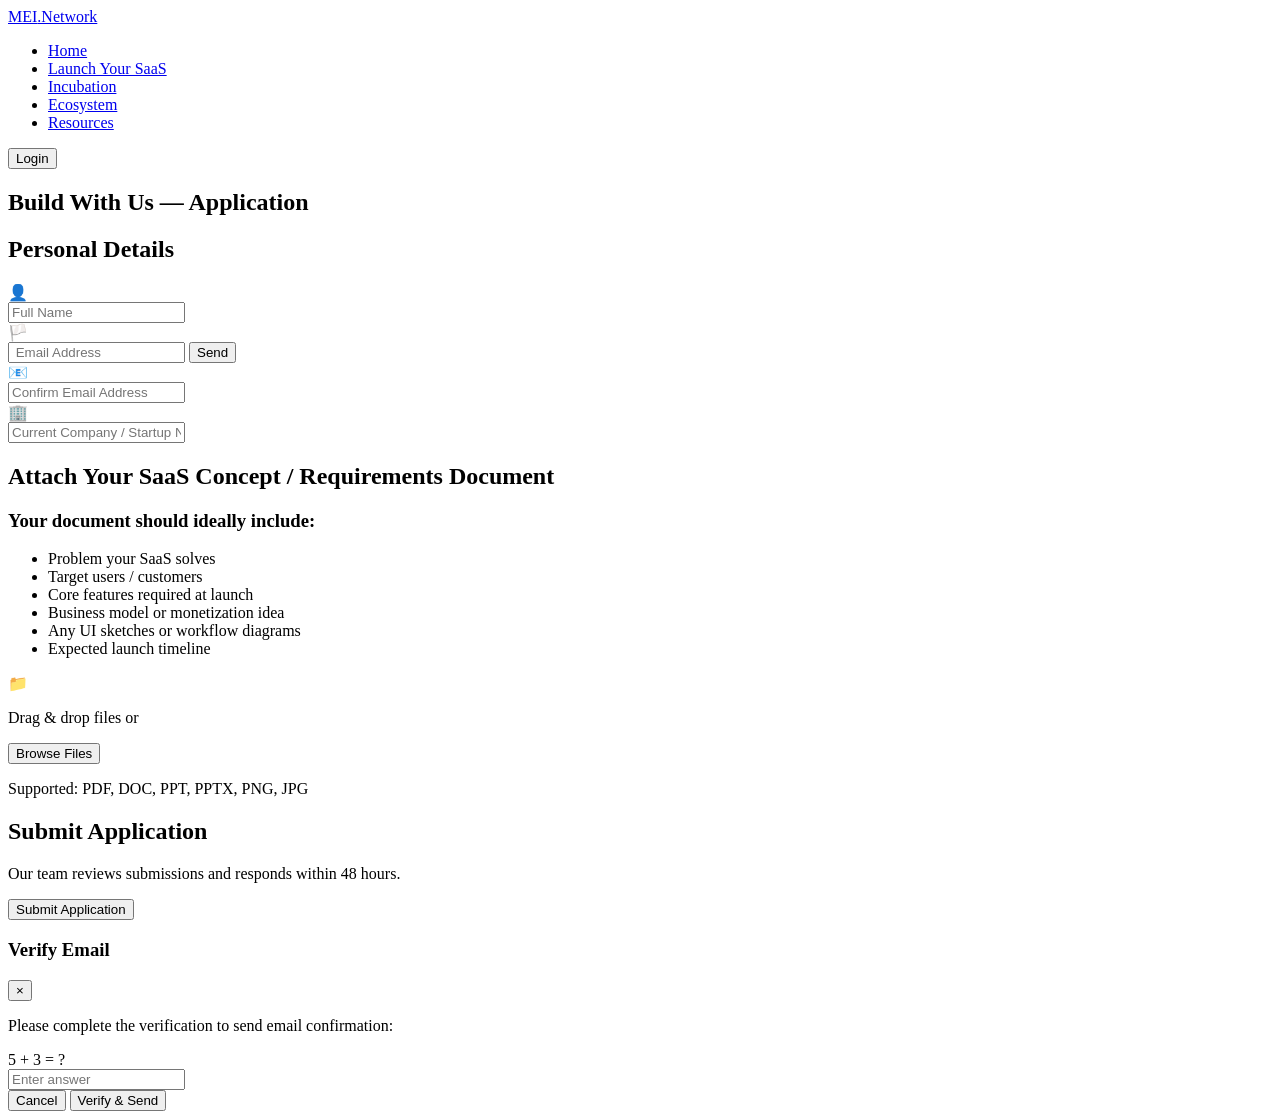
==== contact.html @ e60d757c "Add files via upload" ====
<!DOCTYPE html>
<html lang="en">

<head>
    <meta charset="UTF-8">
    <meta name="viewport" content="width=device-width, initial-scale=1.0">
    <title>MEI Network - Application Form</title>
    <link rel="stylesheet" href="../css/style.css">
    <link rel="preconnect" href="https://fonts.googleapis.com">
    <link rel="preconnect" href="https://fonts.gstatic.com" crossorigin>
</head>
<link
    href="https://fonts.googleapis.com/css2?family=Outfit:wght@300;400;500;600;700&family=Space+Grotesk:wght@300;400;500;600;700&display=swap"
    rel="stylesheet">

<body>
    <!-- Cosmic Background -->
    <div class="cosmic-background"></div>

    <!-- Navigation -->
    <nav class="navbar">
        <div class="nav-container">
            <div class="nav-logo">
                <a href="index.html"><span class="logo-text">MEI</span><span class="logo-network">.Network</span></a>
            </div>
            <ul class="nav-menu">
                <li><a href="index.html#home">Home</a></li>
                <li><a href="index.html#launch">Launch Your SaaS</a></li>
                <li><a href="index.html#incubation">Incubation</a></li>
                <li><a href="index.html#ecosystem">Ecosystem</a></li>
                <li><a href="index.html#resources">Resources</a></li>
            </ul>
            <button class="login-btn">Login</button>
        </div>
    </nav>

    <!-- Header Title Section -->
    <section class="contact-header">
        <div class="container">
            <h1 class="contact-title">
                Build With Us — <span class="application-highlight">Application</span>
            </h1>
            <div class="title-divider"></div>
        </div>
    </section>

    <!-- Main Application Form -->
    <section class="application-form">
        <div class="container">
            <div class="form-container">
                
                <!-- Personal Details Section -->
                <div class="form-section">
                    <h2 class="section-heading">Personal Details</h2>
                    
                    <div class="input-group">
                        <div class="input-container">
                            <div class="input-icon">👤</div>
                            <input type="text" id="fullName" placeholder="Full Name" class="form-input" required>
                        </div>
                    </div>

                    <div class="input-group">
                        <div class="input-container">
                            <div class="input-icon">🏳️</div>
                            <input type="email" id="email" placeholder=" Email Address" class="form-input" required>
                            <button type="button" class="send-btn" onclick="showCaptchaModal()">Send</button>
                        </div>
                    </div>

                    <div class="input-group">
                        <div class="input-container">
                            <div class="input-icon">📧</div>
                            <input type="email" id="confirmEmail" placeholder="Confirm Email Address" class="form-input" required>
                        </div>
                    </div>

                    <div class="input-group">
                        <div class="input-container">
                            <div class="input-icon">🏢</div>
                            <input type="text" id="company" placeholder="Current Company / Startup Name" class="form-input">
                        </div>
                    </div>
                </div>

                <!-- File Upload Section -->
                <div class="form-section">
                    <div class="section-heading-container">
                        <h2 class="section-heading">Attach Your SaaS Concept / Requirements Document</h2>
                        <div class="info-icon-container">
                            <span class="info-icon" id="requirementsInfoIcon"></span>
                            <div class="info-tooltip" id="requirementsTooltip">
                                <div class="tooltip-content">
                                    <h3 class="tooltip-title">Your document should ideally include:</h3>
                                    <ul class="tooltip-list">
                                        <li>Problem your SaaS solves</li>
                                        <li>Target users / customers</li>
                                        <li>Core features required at launch</li>
                                        <li>Business model or monetization idea</li>
                                        <li>Any UI sketches or workflow diagrams</li>
                                        <li>Expected launch timeline</li>
                                    </ul>
                                </div>
                            </div>
                        </div>
                    </div>
                    
                    <div class="upload-section-expanded">
                        <div class="upload-container-expanded">
                            <div class="upload-box-expanded" id="uploadBox">
                                <div class="upload-content" id="uploadContent">
                                    <div class="upload-icon">📁</div>
                                    <p class="upload-text">Drag & drop files or</p>
                                    <button type="button" class="browse-btn">Browse Files</button>
                                    <input type="file" id="fileInput" accept=".pdf,.doc,.docx,.ppt,.pptx,.png,.jpg,.jpeg" multiple style="display: none;">
                                </div>
                                <div class="uploaded-files-list" id="uploadedFilesList" style="display: none;">
                                    <!-- Uploaded files will appear here -->
                                </div>
                                <div class="upload-actions" id="uploadActions" style="display: none;">
                                    <button type="button" class="add-more-btn" onclick="addMoreFiles()">
                                        <span class="add-icon">+</span> Add More Files
                                    </button>
                                    <button type="button" class="cancel-upload-btn" onclick="cancelAllFiles()">
                                        Cancel All
                                    </button>
                                </div>
                            </div>
                            <p class="file-formats">Supported: PDF, DOC, PPT, PPTX, PNG, JPG</p>
                        </div>
                    </div>
                </div>

                <!-- Submit Section -->
                <div class="form-section submit-section">
                    <h2 class="section-heading">Submit Application</h2>
                    <p class="submit-subtitle">Our team reviews submissions and responds within 48 hours.</p>
                    
                    <button type="submit" class="submit-btn" onclick="submitApplication()">
                        Submit Application
                    </button>
                </div>
            </div>
        </div>
    </section>

    <!-- Captcha Modal -->
    <div id="captchaModal" class="modal-overlay">
        <div class="modal-container">
            <div class="modal-header">
                <h3>Verify Email</h3>
                <button type="button" class="modal-close" onclick="closeCaptchaModal()">&times;</button>
            </div>
            <div class="modal-body">
                <p>Please complete the verification to send email confirmation:</p>
                
                <!-- Simple Captcha -->
                <div class="captcha-container">
                    <div class="captcha-question" id="captchaQuestion">5 + 3 = ?</div>
                    <input type="text" id="captchaInput" placeholder="Enter answer" class="captcha-input">
                </div>
            </div>
            <div class="modal-footer">
                <button type="button" class="modal-btn-cancel" onclick="closeCaptchaModal()">Cancel</button>
                <button type="button" class="modal-btn-verify" onclick="verifyCaptcha()">Verify & Send</button>
            </div>
        </div>
    </div>

    <!-- Basic JavaScript for Modal and File Upload -->
    <script>
        // Captcha Modal Functions
        function showCaptchaModal() {
            document.getElementById('captchaModal').style.display = 'flex';
            generateCaptcha();
        }

        function closeCaptchaModal() {
            document.getElementById('captchaModal').style.display = 'none';
            document.getElementById('captchaInput').value = '';
        }

        function generateCaptcha() {
            const num1 = Math.floor(Math.random() * 10) + 1;
            const num2 = Math.floor(Math.random() * 10) + 1;
            const answer = num1 + num2;
            
            document.getElementById('captchaQuestion').textContent = `${num1} + ${num2} = ?`;
            document.getElementById('captchaQuestion').dataset.answer = answer;
        }

        function verifyCaptcha() {
            const userAnswer = parseInt(document.getElementById('captchaInput').value);
            const correctAnswer = parseInt(document.getElementById('captchaQuestion').dataset.answer);
            
            if (userAnswer === correctAnswer) {
                alert('Email verification sent successfully!');
                closeCaptchaModal();
                // Here you would typically trigger the actual email sending process
            } else {
                alert('Incorrect answer. Please try again.');
                generateCaptcha();
                document.getElementById('captchaInput').value = '';
            }
        }

        // Enhanced File Upload Functions
        let uploadedFiles = [];

        const uploadBox = document.getElementById('uploadBox');
        const fileInput = document.getElementById('fileInput');
        const uploadContent = document.getElementById('uploadContent');
        const uploadedFilesList = document.getElementById('uploadedFilesList');
        const uploadActions = document.getElementById('uploadActions');

        // Info icon tooltip functionality
        document.getElementById('requirementsInfoIcon').addEventListener('mouseenter', () => {
            document.getElementById('requirementsTooltip').style.display = 'block';
        });

        document.getElementById('requirementsInfoIcon').addEventListener('mouseleave', () => {
            document.getElementById('requirementsTooltip').style.display = 'none';
        });

        document.querySelector('.browse-btn').addEventListener('click', () => {
            fileInput.click();
        });

        uploadBox.addEventListener('dragover', (e) => {
            e.preventDefault();
            uploadBox.classList.add('dragover');
        });

        uploadBox.addEventListener('dragleave', () => {
            uploadBox.classList.remove('dragover');
        });

        uploadBox.addEventListener('drop', (e) => {
            e.preventDefault();
            uploadBox.classList.remove('dragover');
            const files = e.dataTransfer.files;
            handleFiles(files);
        });

        fileInput.addEventListener('change', (e) => {
            const files = e.target.files;
            handleFiles(files);
        });

        function handleFiles(files) {
            for (let i = 0; i < files.length; i++) {
                uploadedFiles.push({
                    file: files[i],
                    id: Date.now() + i
                });
            }
            updateFileDisplay();
        }

        function updateFileDisplay() {
            if (uploadedFiles.length > 0) {
                uploadContent.style.display = 'none';
                uploadedFilesList.style.display = 'block';
                uploadActions.style.display = 'flex';
                
                uploadedFilesList.innerHTML = uploadedFiles.map(fileObj => `
                    <div class="file-item" data-file-id="${fileObj.id}">
                        <span class="file-icon">📄</span>
                        <span class="file-name">${fileObj.file.name}</span>
                        <span class="file-size">(${(fileObj.file.size / 1024).toFixed(1)} KB)</span>
                        <button type="button" class="remove-file-btn" onclick="removeFile(${fileObj.id})">✕</button>
                    </div>
                `).join('');
            } else {
                uploadContent.style.display = 'flex';
                uploadedFilesList.style.display = 'none';
                uploadActions.style.display = 'none';
            }
        }

        function addMoreFiles() {
            fileInput.click();
        }

        function removeFile(fileId) {
            uploadedFiles = uploadedFiles.filter(fileObj => fileObj.id !== fileId);
            updateFileDisplay();
        }

        function cancelAllFiles() {
            uploadedFiles = [];
            updateFileDisplay();
        }

        function submitApplication() {
            const fullName = document.getElementById('fullName').value;
            const email = document.getElementById('email').value;
            const confirmEmail = document.getElementById('confirmEmail').value;
            
            if (!fullName || !email || !confirmEmail) {
                alert('Please fill in all required fields.');
                return;
            }
            
            if (email !== confirmEmail) {
                alert('Email addresses do not match.');
                return;
            }
            
            alert('Application submitted successfully! We will respond within 48 hours.');
            // Here you would handle the actual form submission
        }

        // Close modal when clicking outside
        window.addEventListener('click', (e) => {
            const modal = document.getElementById('captchaModal');
            if (e.target === modal) {
                closeCaptchaModal();
            }
        });
    </script>
</body>

</html>
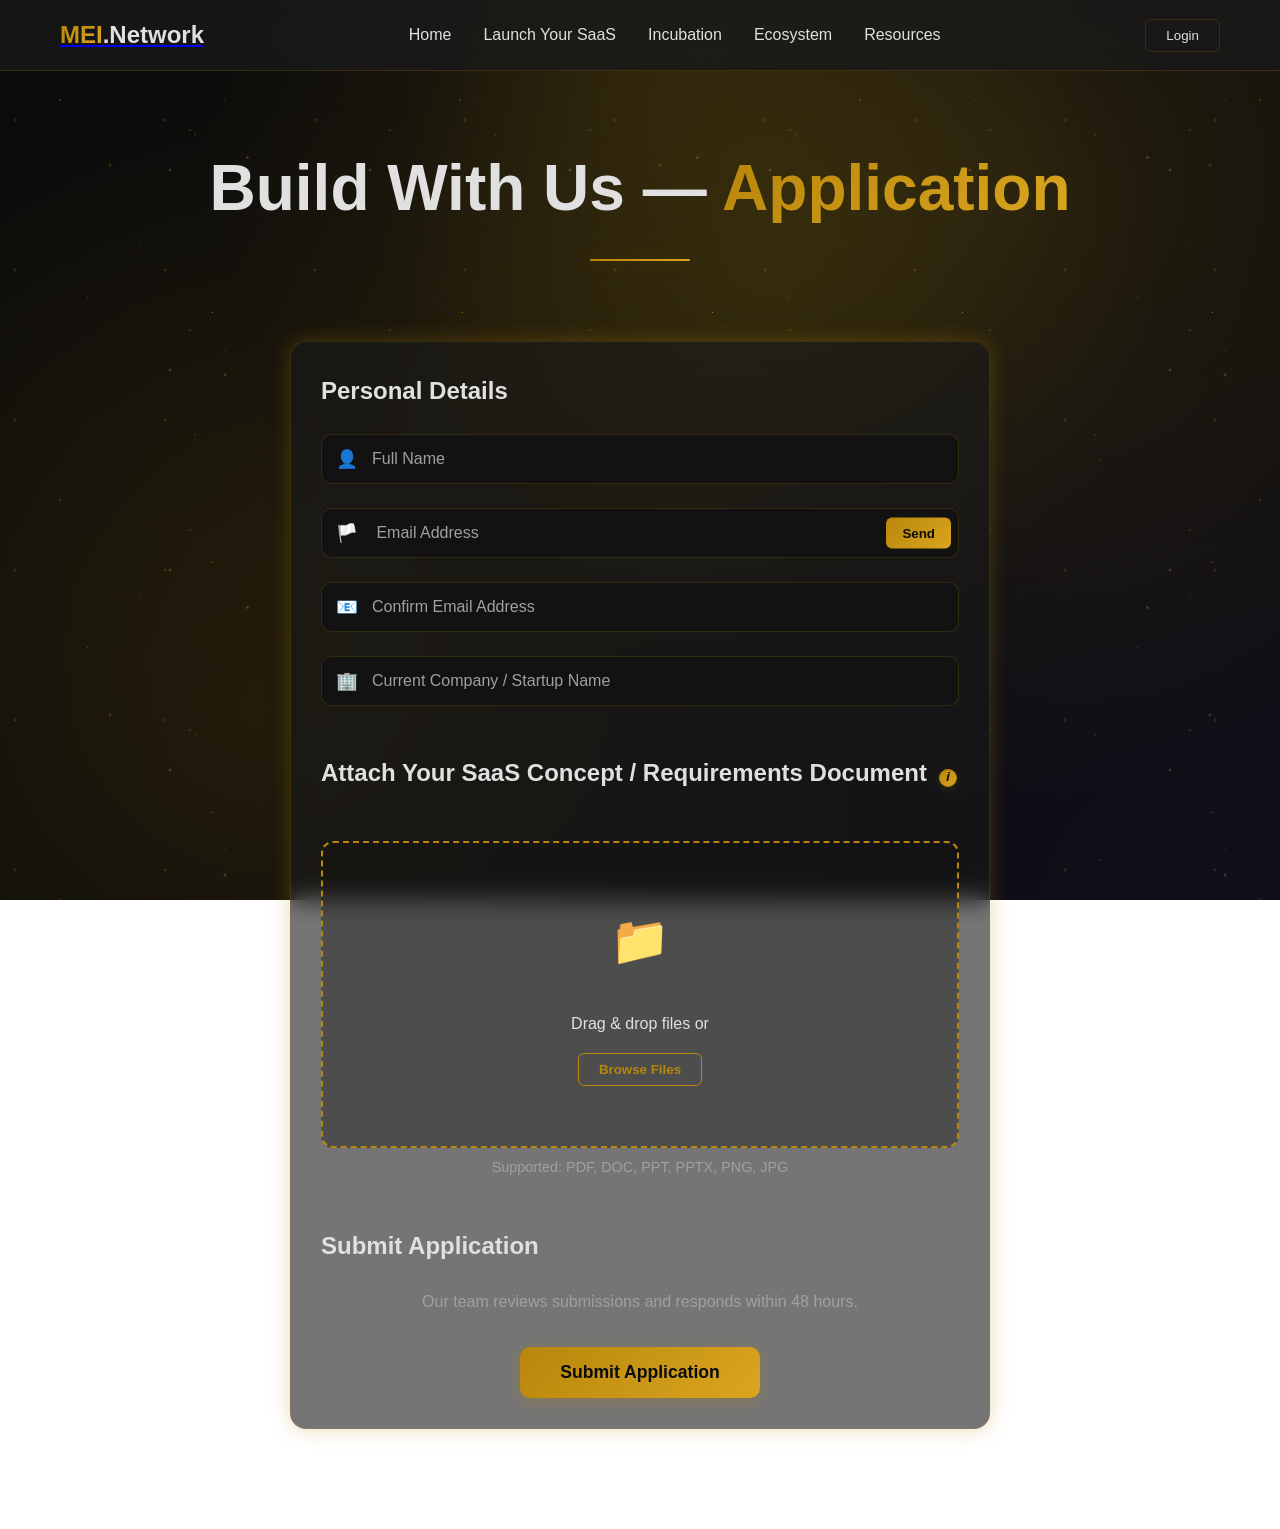
==== commit 6f7f136d: "Update contact.html" ====
--- a/contact.html
+++ b/contact.html
@@ -5,7 +5,7 @@
     <meta charset="UTF-8">
     <meta name="viewport" content="width=device-width, initial-scale=1.0">
     <title>MEI Network - Application Form</title>
-    <link rel="stylesheet" href="../css/style.css">
+    <link rel="stylesheet" href="./style.css">
     <link rel="preconnect" href="https://fonts.googleapis.com">
     <link rel="preconnect" href="https://fonts.gstatic.com" crossorigin>
 </head>
@@ -321,4 +321,4 @@
     </script>
 </body>
 
-</html>+</html>
--- a/style.css
+++ b/style.css
@@ -0,0 +1,1513 @@
+/* CSS Custom Properties */
+:root {
+  --primary-dark: #0b0b0b;
+  --card-dark: #1a1a1a;
+  --text-light: #e0e0e0;
+  --text-muted: #a0a0a0;
+  --gold-primary: #B8860B;
+  --gold-secondary: #DAA520;
+  --gold-gradient: linear-gradient(135deg, #B8860B 0%, #DAA520 100%);
+  --accent-blue: #4f46e5;
+  --success-green: #10b981;
+  --border-subtle: rgba(184, 134, 11, 0.2);
+  --glow-gold: 0 0 20px rgba(184, 134, 11, 0.3);
+  --backdrop-blur: blur(12px);
+}
+
+/* Reset and Base Styles */
+* {
+  margin: 0;
+  padding: 0;
+  box-sizing: border-box;
+}
+
+body {
+
+  font-family: 'Outfit', 'Space Grotesk', -apple-system, BlinkMacSystemFont, sans-serif;
+  color: var(--text-light);
+  line-height: 1.6;
+  overflow-x: hidden;
+}
+
+.container {
+  max-width: 1200px;
+  margin: 0 auto;
+  padding: 0 20px;
+}
+
+/* Cosmic Background with Golden Glitter */
+.cosmic-background {
+  position: fixed;
+  top: 0;
+  left: 0;
+  width: 100%;
+  height: 100%;
+  background:
+    radial-gradient(ellipse at top, rgba(184, 134, 11, 0.15) 0%, transparent 50%),
+    radial-gradient(ellipse at bottom right, rgba(79, 70, 229, 0.08) 0%, transparent 50%),
+    radial-gradient(circle at 20% 80%, rgba(184, 134, 11, 0.1) 0%, transparent 50%),
+    radial-gradient(circle at 80% 20%, rgba(218, 165, 32, 0.12) 0%, transparent 50%),
+    radial-gradient(circle at 60% 30%, rgba(255, 223, 0, 0.08) 0%, transparent 40%),
+    radial-gradient(circle at 25% 60%, rgba(184, 134, 11, 0.06) 0%, transparent 45%);
+  background-color: var(--primary-dark);
+  z-index: -3;
+}
+
+/* Base Glitter Layer */
+.cosmic-background::before {
+  content: '';
+  position: absolute;
+  top: 0;
+  left: 0;
+  width: 100%;
+  height: 100%;
+  background-image:
+    radial-gradient(2px 2px at 20% 30%, rgba(184, 134, 11, 0.4), transparent),
+    radial-gradient(1px 1px at 40% 70%, rgba(218, 165, 32, 0.3), transparent),
+    radial-gradient(1px 1px at 90% 40%, rgba(184, 134, 11, 0.35), transparent),
+    radial-gradient(2px 2px at 10% 80%, rgba(218, 165, 32, 0.25), transparent),
+    radial-gradient(1px 1px at 75% 15%, rgba(255, 223, 0, 0.4), transparent),
+    radial-gradient(1px 1px at 30% 90%, rgba(184, 134, 11, 0.3), transparent),
+    radial-gradient(2px 2px at 85% 85%, rgba(218, 165, 32, 0.35), transparent);
+  background-size: 550px 550px, 350px 350px, 250px 250px, 150px 150px, 400px 400px, 300px 300px, 200px 200px;
+  animation: float 20s ease-in-out infinite;
+  z-index: -2;
+}
+
+/* Enhanced Shimmer Layer */
+.cosmic-background::after {
+  content: '';
+  position: absolute;
+  top: 0;
+  left: 0;
+  width: 100%;
+  height: 100%;
+  background-image:
+    radial-gradient(1px 1px at 15% 25%, rgba(255, 223, 0, 0.6), transparent),
+    radial-gradient(1px 1px at 65% 45%, rgba(184, 134, 11, 0.5), transparent),
+    radial-gradient(2px 2px at 45% 75%, rgba(218, 165, 32, 0.4), transparent),
+    radial-gradient(1px 1px at 85% 25%, rgba(255, 215, 0, 0.5), transparent),
+    radial-gradient(1px 1px at 25% 85%, rgba(184, 134, 11, 0.4), transparent),
+    radial-gradient(1px 1px at 95% 65%, rgba(218, 165, 32, 0.6), transparent),
+    radial-gradient(2px 2px at 55% 35%, rgba(255, 223, 0, 0.3), transparent),
+    radial-gradient(1px 1px at 5% 55%, rgba(184, 134, 11, 0.5), transparent);
+  background-size: 400px 400px, 300px 300px, 500px 500px, 250px 250px, 350px 350px, 200px 200px, 450px 450px, 320px 320px;
+  animation: shimmer 15s ease-in-out infinite, twinkle 8s ease-in-out infinite;
+  z-index: -1;
+}
+
+@keyframes float {
+
+  0%,
+  100% {
+    transform: translateY(0px) rotate(0deg);
+  }
+
+  50% {
+    transform: translateY(-20px) rotate(1deg);
+  }
+}
+
+@keyframes shimmer {
+
+  0%,
+  100% {
+    opacity: 0.8;
+    transform: translateX(0px) translateY(0px) scale(1);
+  }
+
+  50% {
+    opacity: 1;
+    transform: translateX(10px) translateY(-15px) scale(1.1);
+  }
+}
+
+@keyframes twinkle {
+
+  0%,
+  100% {
+    opacity: 0.6;
+    filter: brightness(1);
+  }
+
+  25% {
+    opacity: 1;
+    filter: brightness(1.3);
+  }
+
+  75% {
+    opacity: 0.8;
+    filter: brightness(1.1);
+  }
+}
+
+/* Navigation */
+.navbar {
+  position: fixed;
+  top: 0;
+  left: 0;
+  right: 0;
+  background: rgba(26, 26, 26, 0.8);
+  backdrop-filter: var(--backdrop-blur);
+  border-bottom: 1px solid var(--border-subtle);
+  z-index: 1000;
+  transition: all 0.3s ease;
+}
+
+.nav-container {
+  max-width: 1200px;
+  margin: 0 auto;
+  padding: 0 20px;
+  display: flex;
+  justify-content: space-between;
+  align-items: center;
+  height: 70px;
+}
+
+.nav-logo {
+  font-size: 1.5rem;
+  font-weight: 700;
+}
+
+.logo-text {
+  background: var(--gold-gradient);
+  -webkit-background-clip: text;
+  -webkit-text-fill-color: transparent;
+  background-clip: text;
+}
+
+.logo-network {
+  color: var(--text-light);
+}
+
+.nav-menu {
+  display: flex;
+  list-style: none;
+  align-items: center;
+  gap: 2rem;
+}
+
+.nav-menu a {
+  color: var(--text-light);
+  text-decoration: none;
+  font-weight: 500;
+  transition: all 0.3s ease;
+  position: relative;
+}
+
+.nav-menu a:hover {
+  color: var(--gold-primary);
+}
+
+.nav-menu a::after {
+  content: '';
+  position: absolute;
+  bottom: -5px;
+  left: 0;
+  width: 0;
+  height: 2px;
+  background: var(--gold-gradient);
+  transition: width 0.3s ease;
+}
+
+.nav-menu a:hover::after {
+  width: 100%;
+}
+
+.login-btn {
+  background: transparent;
+  border: 1px solid var(--border-subtle);
+  color: var(--text-light);
+  padding: 8px 20px;
+  border-radius: 6px;
+  font-weight: 500;
+  cursor: pointer;
+  transition: all 0.3s ease;
+}
+
+.login-btn:hover {
+  background: var(--gold-gradient);
+  color: var(--primary-dark);
+  box-shadow: var(--glow-gold);
+}
+
+/* Hero Section */
+.hero {
+  padding: 150px 0 100px;
+  text-align: left;
+  position: relative;
+}
+
+.hero-title {
+  font-size: clamp(2.5rem, 5vw, 4rem);
+  font-weight: 700;
+  margin-bottom: 1.5rem;
+  line-height: 1.2;
+  text-align: left;
+
+}
+
+.mei-highlight {
+  background: var(--gold-gradient);
+  -webkit-background-clip: text;
+  -webkit-text-fill-color: transparent;
+  background-clip: text;
+  position: relative;
+}
+
+.hero-subtitle {
+  font-size: 1.2rem;
+  color: var(--text-muted);
+  margin-bottom: 2rem;
+  max-width: 600px;
+  /* margin-left: auto; */
+  margin-right: auto;
+  text-align: left;
+}
+
+.hero-text {
+  margin: 2rem 0;
+}
+
+.hero-line {
+  font-size: 1.5rem;
+  margin: 0.8rem 0;
+  color: var(--text-light);
+  font-weight: 600;
+}
+
+.hero-text strong {
+  background: var(--gold-gradient);
+  -webkit-background-clip: text;
+  -webkit-text-fill-color: transparent;
+  background-clip: text;
+  font-weight: 700;
+}
+
+.hero-cta {
+  display: flex;
+  gap: 1rem;
+  justify-content: center;
+  margin-top: 3rem;
+  flex-wrap: wrap;
+}
+
+/* Buttons */
+.cta-primary,
+.cta-secondary {
+  padding: 15px 30px;
+  border-radius: 8px;
+  font-size: 1rem;
+  font-weight: 600;
+  cursor: pointer;
+  transition: all 0.3s ease;
+  border: none;
+  text-decoration: none;
+  display: inline-block;
+}
+
+.cta-primary {
+  background: var(--gold-gradient);
+  color: var(--primary-dark);
+  box-shadow: 0 4px 15px rgba(212, 175, 55, 0.3);
+}
+
+.cta-primary:hover {
+  transform: translateY(-2px);
+  box-shadow: 0 8px 25px rgba(212, 175, 55, 0.4);
+}
+
+.cta-secondary {
+  background: transparent;
+  color: var(--text-light);
+  border: 2px solid var(--border-subtle);
+}
+
+.cta-secondary:hover {
+  background: rgba(212, 175, 55, 0.1);
+  border-color: var(--gold-primary);
+  transform: translateY(-2px);
+}
+
+/* Features Section */
+.features {
+  padding: 100px 0;
+}
+
+.section-title {
+  font-size: clamp(2rem, 4vw, 3rem);
+  font-weight: 700;
+  text-align: center;
+  margin-bottom: 4rem;
+}
+
+.highlight-text {
+  color: var(--gold-primary);
+}
+
+.features-grid {
+  display: grid;
+  grid-template-columns: repeat(auto-fit, minmax(350px, 1fr));
+  gap: 2rem;
+  margin-top: 4rem;
+}
+
+.feature-card {
+  background: rgba(26, 26, 26, 0.6);
+  padding: 2rem;
+  border-radius: 12px;
+  border: 1px solid var(--border-subtle);
+  transition: all 0.3s ease;
+  backdrop-filter: var(--backdrop-blur);
+}
+
+.feature-card:hover {
+  transform: translateY(-5px);
+  box-shadow: var(--glow-gold);
+  border-color: var(--gold-primary);
+}
+
+.feature-icon {
+  font-size: 2rem;
+  margin-bottom: 1rem;
+}
+
+.feature-card h3 {
+  font-size: 1.25rem;
+  font-weight: 600;
+  margin-bottom: 1rem;
+  color: var(--text-light);
+}
+
+.feature-card p {
+  color: var(--text-muted);
+  line-height: 1.6;
+}
+
+/* Launch Window Section */
+.launch-window {
+  padding: 100px 0;
+  text-align: center;
+}
+
+.section-subtitle {
+  font-size: 1.1rem;
+  color: var(--text-muted);
+  margin-bottom: 3rem;
+  max-width: 600px;
+  margin-left: auto;
+  margin-right: auto;
+}
+
+.process-flow {
+  display: flex;
+  align-items: center;
+  justify-content: center;
+  flex-wrap: wrap;
+  gap: 1rem;
+  margin: 3rem 0;
+}
+
+.process-item {
+  color: var(--text-light);
+  font-weight: 500;
+  font-size: 1.1rem;
+}
+
+.divider {
+  color: var(--gold-primary);
+  font-size: 1.2rem;
+  font-weight: bold;
+}
+
+.performance-note {
+  margin-top: 2rem;
+}
+
+.performance-note p {
+  color: var(--text-muted);
+  font-size: 1rem;
+}
+
+/* Showcase Section */
+.showcase {
+  padding: 100px 0;
+}
+
+.showcase-grid {
+  display: grid;
+  grid-template-columns: repeat(auto-fit, minmax(300px, 1fr));
+  gap: 2rem;
+}
+
+.showcase-card {
+  background: rgba(26, 26, 26, 0.4);
+  padding: 2.5rem;
+  border-radius: 16px;
+  border: 1px solid var(--border-subtle);
+  backdrop-filter: var(--backdrop-blur);
+  transition: all 0.3s ease;
+  text-align: center;
+}
+
+.showcase-card:hover {
+  transform: translateY(-8px);
+  box-shadow: 0 20px 40px rgba(212, 175, 55, 0.2);
+  border-color: var(--gold-primary);
+}
+
+.card-header h3 {
+  font-size: 1.5rem;
+  font-weight: 600;
+  margin-bottom: 0.5rem;
+  color: var(--text-light);
+}
+
+.card-subtitle {
+  color: var(--text-muted);
+  font-size: 0.95rem;
+}
+
+/* Tooltip Styles */
+.showcase-card[data-tooltip] {
+  position: relative;
+}
+
+.showcase-card[data-tooltip]:hover::before {
+  content: attr(data-tooltip);
+  position: absolute;
+  bottom: 100%;
+  left: 50%;
+  transform: translateX(-50%) translateY(-10px);
+  background: rgba(26, 26, 26, 0.95);
+  color: var(--text-light);
+  padding: 1rem 1.5rem;
+  border-radius: 12px;
+  border: 1px solid var(--border-subtle);
+  backdrop-filter: var(--backdrop-blur);
+  box-shadow: 0 10px 30px rgba(0, 0, 0, 0.3);
+  font-size: 0.9rem;
+  line-height: 1.5;
+  max-width: 280px;
+  white-space: normal;
+  text-align: center;
+  z-index: 1000;
+  opacity: 0;
+  visibility: hidden;
+  transition: all 0.3s ease;
+  pointer-events: none;
+}
+
+.showcase-card[data-tooltip]:hover::before {
+  opacity: 1;
+  visibility: visible;
+  transform: translateX(-50%) translateY(-5px);
+}
+
+/* Tooltip Arrow */
+.showcase-card[data-tooltip]:hover::after {
+  content: '';
+  position: absolute;
+  bottom: 100%;
+  left: 50%;
+  transform: translateX(-50%) translateY(5px);
+  width: 0;
+  height: 0;
+  border-left: 8px solid transparent;
+  border-right: 8px solid transparent;
+  border-top: 8px solid rgba(26, 26, 26, 0.95);
+  z-index: 1001;
+  opacity: 0;
+  visibility: hidden;
+  transition: all 0.3s ease;
+}
+
+.showcase-card[data-tooltip]:hover::after {
+  opacity: 1;
+  visibility: visible;
+  transform: translateX(-50%) translateY(0px);
+}
+
+.card-subtitle a {
+  text-decoration: underline;
+  color: inherit;
+}
+
+/* Final CTA Section */
+.final-cta {
+  padding: 100px 0;
+  text-align: center;
+}
+
+.stats {
+  display: flex;
+  justify-content: center;
+  align-items: center;
+  gap: 2rem;
+  margin: 1rem 0;
+  flex-wrap: wrap;
+}
+
+.stat-item {
+  display: flex;
+  flex-direction: column;
+  align-items: center;
+  text-align: center;
+  max-width: 320px;
+}
+
+.stat-number {
+  font-size: 1.1rem;
+  font-weight: 700;
+  color: var(--gold-primary);
+  margin-bottom: 0.5rem;
+  text-transform: uppercase;
+  letter-spacing: 0.5px;
+}
+
+.stat-label {
+  font-size: 0.85rem;
+  color: var(--text-muted);
+  line-height: 1.4;
+  margin-top: 0;
+}
+
+.stat-divider {
+  color: var(--text-muted);
+  font-size: 1.5rem;
+}
+
+.cta-buttons {
+  display: flex;
+  gap: 1rem;
+  justify-content: center;
+  margin: 3rem 0;
+  flex-wrap: wrap;
+}
+
+.partner-logos {
+  display: flex;
+  justify-content: center;
+  gap: 2rem;
+  margin-top: 3rem;
+  flex-wrap: wrap;
+}
+
+.partner-logo {
+  color: var(--text-muted);
+  font-size: 0.9rem;
+  opacity: 0.7;
+  transition: opacity 0.3s ease;
+}
+
+.partner-logo:hover {
+  opacity: 1;
+  color: var(--gold-primary);
+}
+
+/* Trusted By Section */
+/* .trusted-by {
+  padding: 50px 0;
+  text-align: center;
+  border-top: 1px solid var(--border-subtle);
+} */
+
+/* .trusted-text {
+  color: var(--text-muted);
+  font-size: 0.95rem;
+} */
+
+/* Responsive Design */
+@media (max-width: 768px) {
+  .nav-menu {
+    display: none;
+  }
+
+  .hero {
+    padding: 120px 0 80px;
+  }
+
+  .hero-cta {
+    flex-direction: column;
+    align-items: center;
+  }
+
+  .cta-primary,
+  .cta-secondary {
+    width: 100%;
+    max-width: 280px;
+  }
+
+  .features-grid {
+    grid-template-columns: 1fr;
+  }
+
+  .showcase-grid {
+    grid-template-columns: 1fr;
+  }
+
+  .stats {
+    flex-direction: column;
+    gap: 1rem;
+  }
+
+  .process-flow {
+    flex-direction: column;
+    gap: 1rem;
+  }
+
+  .divider {
+    transform: rotate(90deg);
+  }
+
+  .partner-logos {
+    flex-direction: column;
+    align-items: center;
+    gap: 1rem;
+  }
+}
+
+@media (max-width: 480px) {
+  .container {
+    padding: 0 15px;
+  }
+
+  .feature-card {
+    padding: 1.5rem;
+  }
+
+  .showcase-card {
+    padding: 2rem;
+  }
+}
+
+/* Footer Section */
+.footer {
+  background-color: transparent;
+  border-top: 1px solid var(--border-subtle);
+  padding: 60px 0 40px;
+  text-align: center;
+  position: relative;
+  z-index: 1;
+}
+
+.footer-content {
+  display: flex;
+  flex-direction: column;
+  align-items: center;
+  gap: 2rem;
+  width: 100%;
+}
+
+.footer-contact {
+  font-size: 1.1rem;
+  color: var(--text-light);
+  font-weight: 600;
+  margin-bottom: 1rem;
+}
+
+.footer-links {
+  display: flex;
+  gap: 2rem;
+  flex-wrap: wrap;
+  justify-content: center;
+}
+
+.footer-link {
+  color: var(--text-muted);
+  text-decoration: none;
+  font-size: 0.9rem;
+  transition: color 0.3s ease;
+  position: relative;
+}
+
+.footer-link:hover {
+  color: var(--gold-primary);
+}
+
+.footer-link::after {
+  content: '';
+  position: absolute;
+  width: 0;
+  height: 1px;
+  bottom: -3px;
+  left: 50%;
+  background-color: var(--gold-primary);
+  transition: all 0.3s ease;
+}
+
+.footer-link:hover::after {
+  width: 100%;
+  left: 0;
+}
+
+.footer-bottom {
+  display: flex;
+  flex-direction: column;
+  align-items: flex-start;
+  gap: 0.5rem;
+  margin-top: 1rem;
+  padding-top: 2rem;
+  /* border-top: 1px solid rgba(184, 134, 11, 0.1); */
+  width: 100%;
+}
+
+.footer-copyright {
+  color: var(--text-muted);
+  font-size: 0.85rem;
+}
+
+.footer-proprietor {
+  color: var(--text-muted);
+  font-size: 0.8rem;
+  opacity: 0.8;
+}
+
+/* Footer Responsive */
+@media (max-width: 768px) {
+  .footer {
+    padding: 40px 0 30px;
+  }
+
+  .footer-links {
+    flex-direction: column;
+    gap: 1rem;
+  }
+
+  .footer-content {
+    gap: 1.5rem;
+  }
+}
+
+/* ===== CONTACT/APPLICATION PAGE STYLES ===== */
+
+/* Contact Header Section */
+.contact-header {
+  padding: 150px 0 80px;
+  text-align: center;
+  position: relative;
+  z-index: 1;
+}
+
+.contact-title {
+  font-size: clamp(2.5rem, 5vw, 4rem);
+  font-weight: 700;
+  line-height: 1.2;
+  margin-bottom: 2rem;
+  color: var(--text-light);
+}
+
+.application-highlight {
+  background: var(--gold-gradient);
+  -webkit-background-clip: text;
+  -webkit-text-fill-color: transparent;
+  background-clip: text;
+}
+
+.title-divider {
+  width: 100px;
+  height: 2px;
+  background: var(--gold-gradient);
+  margin: 0 auto;
+  border-radius: 2px;
+  box-shadow: var(--glow-gold);
+}
+
+/* Application Form Section */
+.application-form {
+  padding: 0 0 100px;
+  position: relative;
+  z-index: 1;
+}
+
+.form-container {
+  max-width: 700px;
+  margin: 0 auto;
+  background: rgba(26, 26, 26, 0.6);
+  backdrop-filter: var(--backdrop-blur);
+  border: 1px solid var(--border-subtle);
+  border-radius: 16px;
+  padding: 30px;
+  box-shadow: var(--glow-gold);
+  transition: all 0.3s ease;
+}
+
+.form-container:hover {
+  border-color: var(--gold-primary);
+  box-shadow: 0 0 30px rgba(184, 134, 11, 0.4);
+}
+
+/* Form Sections */
+.form-section {
+  margin-bottom: 3rem;
+}
+
+.form-section:last-child {
+  margin-bottom: 0;
+}
+
+.section-heading {
+  font-size: 1.5rem;
+  font-weight: 600;
+  color: var(--text-light);
+  margin-bottom: 1.5rem;
+  text-align: left;
+}
+
+/* Input Styles */
+.input-group {
+  margin-bottom: 1.5rem;
+}
+
+.input-container {
+  position: relative;
+  display: flex;
+  align-items: center;
+}
+
+.input-icon {
+  position: absolute;
+  left: 15px;
+  z-index: 2;
+  font-size: 1.1rem;
+  color: var(--gold-primary);
+}
+
+.form-input {
+  width: 100%;
+  padding: 15px 15px 15px 50px;
+  background: #121212;
+  border: 1px solid var(--border-subtle);
+  border-radius: 10px;
+  color: var(--text-light);
+  font-size: 1rem;
+  font-family: inherit;
+  transition: all 0.3s ease;
+}
+
+.form-input:focus {
+  outline: none;
+  border-color: var(--gold-primary);
+  box-shadow: var(--glow-gold);
+  background: rgba(18, 18, 18, 0.9);
+}
+
+.form-input::placeholder {
+  color: var(--text-muted);
+}
+
+/* Send Button */
+.send-btn {
+  position: absolute;
+  right: 8px;
+  top: 50%;
+  transform: translateY(-50%);
+  background: var(--gold-gradient);
+  color: var(--primary-dark);
+  border: none;
+  padding: 8px 16px;
+  border-radius: 6px;
+  font-weight: 600;
+  cursor: pointer;
+  transition: all 0.3s ease;
+  z-index: 2;
+}
+
+.send-btn:hover {
+  transform: translateY(-50%) translateY(-2px);
+  box-shadow: 0 4px 15px rgba(184, 134, 11, 0.4);
+}
+
+/* File Upload Section */
+.upload-section {
+  display: flex;
+  gap: 2rem;
+  align-items: flex-start;
+}
+
+.upload-container {
+  flex: 1;
+}
+
+.upload-box {
+  border: 2px dashed var(--gold-primary);
+  border-radius: 10px;
+  padding: 40px 20px;
+  text-align: center;
+  cursor: pointer;
+  transition: all 0.3s ease;
+  background: rgba(18, 18, 18, 0.4);
+}
+
+.upload-box:hover,
+.upload-box.dragover {
+  border-color: var(--gold-secondary);
+  background: rgba(18, 18, 18, 0.6);
+  box-shadow: 0 0 20px rgba(184, 134, 11, 0.2);
+}
+
+.upload-content {
+  display: flex;
+  flex-direction: column;
+  align-items: center;
+  gap: 1rem;
+}
+
+.upload-text {
+  color: var(--text-light);
+  font-size: 1rem;
+  margin: 0;
+}
+
+.browse-btn {
+  background: transparent;
+  color: var(--gold-primary);
+  border: 1px solid var(--gold-primary);
+  padding: 8px 20px;
+  border-radius: 6px;
+  font-weight: 600;
+  cursor: pointer;
+  transition: all 0.3s ease;
+}
+
+.browse-btn:hover {
+  background: var(--gold-primary);
+  color: var(--primary-dark);
+}
+
+.file-formats {
+  color: var(--text-muted);
+  font-size: 0.9rem;
+  margin-top: 0.5rem;
+  text-align: center;
+}
+
+.uploaded-files {
+  color: var(--success-green);
+  font-weight: 500;
+  margin: 0;
+}
+
+/* Requirements Tooltip */
+.requirements-tooltip {
+  flex: 0 0 250px;
+  position: relative;
+}
+
+.tooltip-content {
+  background: rgba(26, 26, 26, 0.8);
+  backdrop-filter: var(--backdrop-blur);
+  border: 1px solid var(--border-subtle);
+  border-radius: 12px;
+  padding: 20px;
+  box-shadow: 0 8px 25px rgba(0, 0, 0, 0.3);
+}
+
+.tooltip-title {
+  color: var(--text-light);
+  font-size: 1rem;
+  font-weight: 600;
+  margin-bottom: 1rem;
+}
+
+.tooltip-list {
+  list-style: none;
+  padding: 0;
+  margin: 0;
+}
+
+.tooltip-list li {
+  color: var(--text-muted);
+  font-size: 0.9rem;
+  margin-bottom: 0.5rem;
+  position: relative;
+  padding-left: 15px;
+}
+
+.tooltip-list li::before {
+  content: '•';
+  color: var(--gold-primary);
+  position: absolute;
+  left: 0;
+  font-weight: bold;
+}
+
+/* Submit Section */
+.submit-section {
+  text-align: center;
+}
+
+.submit-subtitle {
+  color: var(--text-muted);
+  margin-bottom: 2rem;
+  font-size: 1rem;
+}
+
+.submit-btn {
+  background: var(--gold-gradient);
+  color: var(--primary-dark);
+  border: none;
+  padding: 15px 40px;
+  border-radius: 10px;
+  font-size: 1.1rem;
+  font-weight: 600;
+  cursor: pointer;
+  transition: all 0.3s ease;
+  box-shadow: 0 4px 15px rgba(184, 134, 11, 0.3);
+}
+
+.submit-btn:hover {
+  transform: translateY(-2px);
+  box-shadow: 0 8px 25px rgba(184, 134, 11, 0.4);
+}
+
+/* Captcha Modal */
+.modal-overlay {
+  display: none;
+  position: fixed;
+  top: 0;
+  left: 0;
+  width: 100%;
+  height: 100%;
+  background: rgba(0, 0, 0, 0.7);
+  backdrop-filter: blur(8px);
+  z-index: 2000;
+  justify-content: center;
+  align-items: center;
+}
+
+.modal-container {
+  background: rgba(26, 26, 26, 0.9);
+  backdrop-filter: var(--backdrop-blur);
+  border: 1px solid var(--border-subtle);
+  border-radius: 16px;
+  padding: 0;
+  max-width: 400px;
+  width: 90%;
+  box-shadow: 0 20px 40px rgba(0, 0, 0, 0.5);
+  animation: modalSlideIn 0.3s ease-out;
+}
+
+@keyframes modalSlideIn {
+  from {
+    opacity: 0;
+    transform: scale(0.9) translateY(-20px);
+  }
+
+  to {
+    opacity: 1;
+    transform: scale(1) translateY(0);
+  }
+}
+
+.modal-header {
+  padding: 20px 25px;
+  border-bottom: 1px solid var(--border-subtle);
+  display: flex;
+  justify-content: space-between;
+  align-items: center;
+}
+
+.modal-header h3 {
+  color: var(--text-light);
+  font-size: 1.2rem;
+  font-weight: 600;
+  margin: 0;
+}
+
+.modal-close {
+  background: none;
+  border: none;
+  color: var(--text-muted);
+  font-size: 1.5rem;
+  cursor: pointer;
+  transition: color 0.3s ease;
+  padding: 0;
+  width: 30px;
+  height: 30px;
+  display: flex;
+  align-items: center;
+  justify-content: center;
+}
+
+.modal-close:hover {
+  color: var(--text-light);
+}
+
+.modal-body {
+  padding: 25px;
+}
+
+.modal-body p {
+  color: var(--text-light);
+  margin-bottom: 1.5rem;
+  font-size: 1rem;
+}
+
+.captcha-container {
+  display: flex;
+  flex-direction: column;
+  gap: 1rem;
+}
+
+.captcha-question {
+  background: rgba(18, 18, 18, 0.6);
+  border: 1px solid var(--border-subtle);
+  border-radius: 8px;
+  padding: 15px;
+  text-align: center;
+  color: var(--text-light);
+  font-size: 1.2rem;
+  font-weight: 600;
+}
+
+.captcha-input {
+  padding: 12px 15px;
+  background: #121212;
+  border: 1px solid var(--border-subtle);
+  border-radius: 8px;
+  color: var(--text-light);
+  font-size: 1rem;
+  font-family: inherit;
+  transition: all 0.3s ease;
+}
+
+.captcha-input:focus {
+  outline: none;
+  border-color: var(--gold-primary);
+  box-shadow: 0 0 10px rgba(184, 134, 11, 0.2);
+}
+
+.modal-footer {
+  padding: 20px 25px;
+  border-top: 1px solid var(--border-subtle);
+  display: flex;
+  gap: 1rem;
+  justify-content: flex-end;
+}
+
+.modal-btn-cancel {
+  background: transparent;
+  color: var(--text-muted);
+  border: 1px solid var(--border-subtle);
+  padding: 10px 20px;
+  border-radius: 8px;
+  cursor: pointer;
+  transition: all 0.3s ease;
+}
+
+.modal-btn-cancel:hover {
+  color: var(--text-light);
+  border-color: var(--text-muted);
+}
+
+.modal-btn-verify {
+  background: var(--gold-gradient);
+  color: var(--primary-dark);
+  border: none;
+  padding: 10px 20px;
+  border-radius: 8px;
+  font-weight: 600;
+  cursor: pointer;
+  transition: all 0.3s ease;
+}
+
+.modal-btn-verify:hover {
+  transform: translateY(-1px);
+  box-shadow: 0 4px 15px rgba(184, 134, 11, 0.3);
+}
+
+/* Contact Page Responsive Design */
+@media (max-width: 768px) {
+  .contact-header {
+    padding: 120px 0 60px;
+  }
+
+  .form-container {
+    margin: 0 15px;
+    padding: 25px;
+  }
+
+  .upload-section {
+    flex-direction: column;
+    gap: 1.5rem;
+  }
+
+  .requirements-tooltip {
+    flex: none;
+  }
+
+  .modal-container {
+    margin: 20px;
+  }
+
+  .modal-footer {
+    flex-direction: column;
+    gap: 0.5rem;
+  }
+
+  .modal-footer button {
+    width: 100%;
+  }
+}
+
+@media (max-width: 480px) {
+  .contact-title {
+    font-size: clamp(2rem, 8vw, 3rem);
+  }
+
+  .form-container {
+    padding: 20px;
+  }
+
+  .input-container {
+    flex-direction: column;
+  }
+
+  .send-btn {
+    position: static;
+    transform: none;
+    margin-top: 10px;
+    width: 100%;
+  }
+
+  .upload-box {
+    padding: 30px 15px;
+  }
+}
+
+/* Enhanced Upload Section Styles */
+.section-heading-container {
+  display: flex;
+  align-items: baseline;
+  gap: 0.75rem;
+  margin-bottom: 1.5rem;
+}
+
+.info-icon-container {
+  position: relative;
+  display: inline-flex;
+  align-items: center;
+}
+
+.info-icon {
+  background: var(--gold-gradient);
+  color: var(--primary-dark);
+  font-size: 0.8rem;
+  font-weight: 600;
+  cursor: pointer;
+  transition: all 0.3s ease;
+  display: inline-flex;
+  align-items: center;
+  justify-content: center;
+  width: 18px;
+  height: 18px;
+  border-radius: 50%;
+  border: 1px solid var(--gold-primary);
+  box-shadow: 0 2px 8px rgba(184, 134, 11, 0.2);
+  font-family: -apple-system, BlinkMacSystemFont, 'Segoe UI', sans-serif;
+  line-height: 1;
+}
+
+.info-icon::before {
+  content: 'i';
+  font-style: italic;
+}
+
+.info-icon:hover {
+  background-color: var(--gold-secondary);
+  border-color: var(--gold-primary);
+  transform: scale(1.1);
+  box-shadow: 0 4px 12px rgba(184, 134, 11, 0.04);
+}
+
+.info-tooltip {
+  display: none;
+  position: absolute;
+  top: 25px;
+  left: -200px;
+  z-index: 100;
+  width: 280px;
+}
+
+.upload-section-expanded {
+  width: 100%;
+}
+
+.upload-container-expanded {
+  width: 100%;
+}
+
+.upload-box-expanded {
+  border: 2px dashed var(--gold-primary);
+  border-radius: 12px;
+  padding: 60px 30px;
+  text-align: center;
+  cursor: pointer;
+  transition: all 0.3s ease;
+  background: rgba(18, 18, 18, 0.4);
+  min-height: 200px;
+  display: flex;
+  flex-direction: column;
+  justify-content: center;
+  align-items: center;
+}
+
+.upload-box-expanded:hover,
+.upload-box-expanded.dragover {
+  border-color: var(--gold-secondary);
+  background: rgba(18, 18, 18, 0.6);
+  box-shadow: 0 0 20px rgba(184, 134, 11, 0.2);
+}
+
+.upload-icon {
+  font-size: 3rem;
+  margin-bottom: 1rem;
+  color: var(--gold-primary);
+}
+
+.uploaded-files-list {
+  display: flex;
+  flex-direction: column;
+  gap: 0.75rem;
+  margin: 1rem 0;
+}
+
+.file-item {
+  display: flex;
+  align-items: center;
+  gap: 0.5rem;
+  background: rgba(26, 26, 26, 0.8);
+  padding: 12px 16px;
+  border-radius: 8px;
+  border: 1px solid var(--border-subtle);
+}
+
+.file-icon {
+  color: var(--gold-primary);
+  font-size: 1.1rem;
+}
+
+.file-name {
+  color: var(--text-light);
+  font-weight: 500;
+  flex: 1;
+  word-break: break-word;
+}
+
+.file-size {
+  color: var(--text-muted);
+  font-size: 0.9rem;
+}
+
+.remove-file-btn {
+  background: none;
+  border: none;
+  color: var(--text-muted);
+  cursor: pointer;
+  padding: 4px;
+  border-radius: 50%;
+  transition: all 0.3s ease;
+  font-size: 1rem;
+}
+
+.remove-file-btn:hover {
+  background: rgba(255, 0, 0, 0.1);
+  color: #ff4444;
+}
+
+.upload-actions {
+  display: flex;
+  gap: 1rem;
+  justify-content: center;
+  margin-top: 1rem;
+}
+
+.add-more-btn {
+  display: flex;
+  align-items: center;
+  gap: 0.5rem;
+  background: var(--gold-gradient);
+  color: var(--primary-dark);
+  border: none;
+  padding: 10px 20px;
+  border-radius: 8px;
+  font-weight: 600;
+  cursor: pointer;
+  transition: all 0.3s ease;
+}
+
+.add-more-btn:hover {
+  transform: translateY(-1px);
+  box-shadow: 0 4px 15px rgba(184, 134, 11, 0.3);
+}
+
+.add-icon {
+  font-size: 1.2rem;
+  font-weight: bold;
+}
+
+.cancel-upload-btn {
+  background: transparent;
+  color: var(--text-muted);
+  border: 1px solid var(--border-subtle);
+  padding: 10px 20px;
+  border-radius: 8px;
+  cursor: pointer;
+  transition: all 0.3s ease;
+}
+
+.cancel-upload-btn:hover {
+  color: #ff4444;
+  border-color: rgba(255, 68, 68, 0.3);
+  background: rgba(255, 68, 68, 0.1);
+}
+
+/* Enhanced Upload Mobile Responsive */
+@media (max-width: 768px) {
+  .info-tooltip {
+    left: -150px;
+    width: 250px;
+  }
+
+  .upload-box-expanded {
+    padding: 40px 20px;
+    min-height: 160px;
+  }
+
+  .upload-actions {
+    flex-direction: column;
+    gap: 0.5rem;
+  }
+
+  .upload-actions button {
+    width: 100%;
+  }
+}
+
+@media (max-width: 480px) {
+  .section-heading-container {
+    flex-direction: column;
+    align-items: flex-start;
+    gap: 0.5rem;
+  }
+
+  .info-tooltip {
+    left: 0;
+    width: 220px;
+  }
+
+  .upload-box-expanded {
+    padding: 30px 15px;
+  }
+
+  .file-item {
+    flex-wrap: wrap;
+    gap: 0.25rem;
+  }
+
+  .file-size {
+    flex-basis: 100%;
+    margin-left: 1.6rem;
+  }
+}
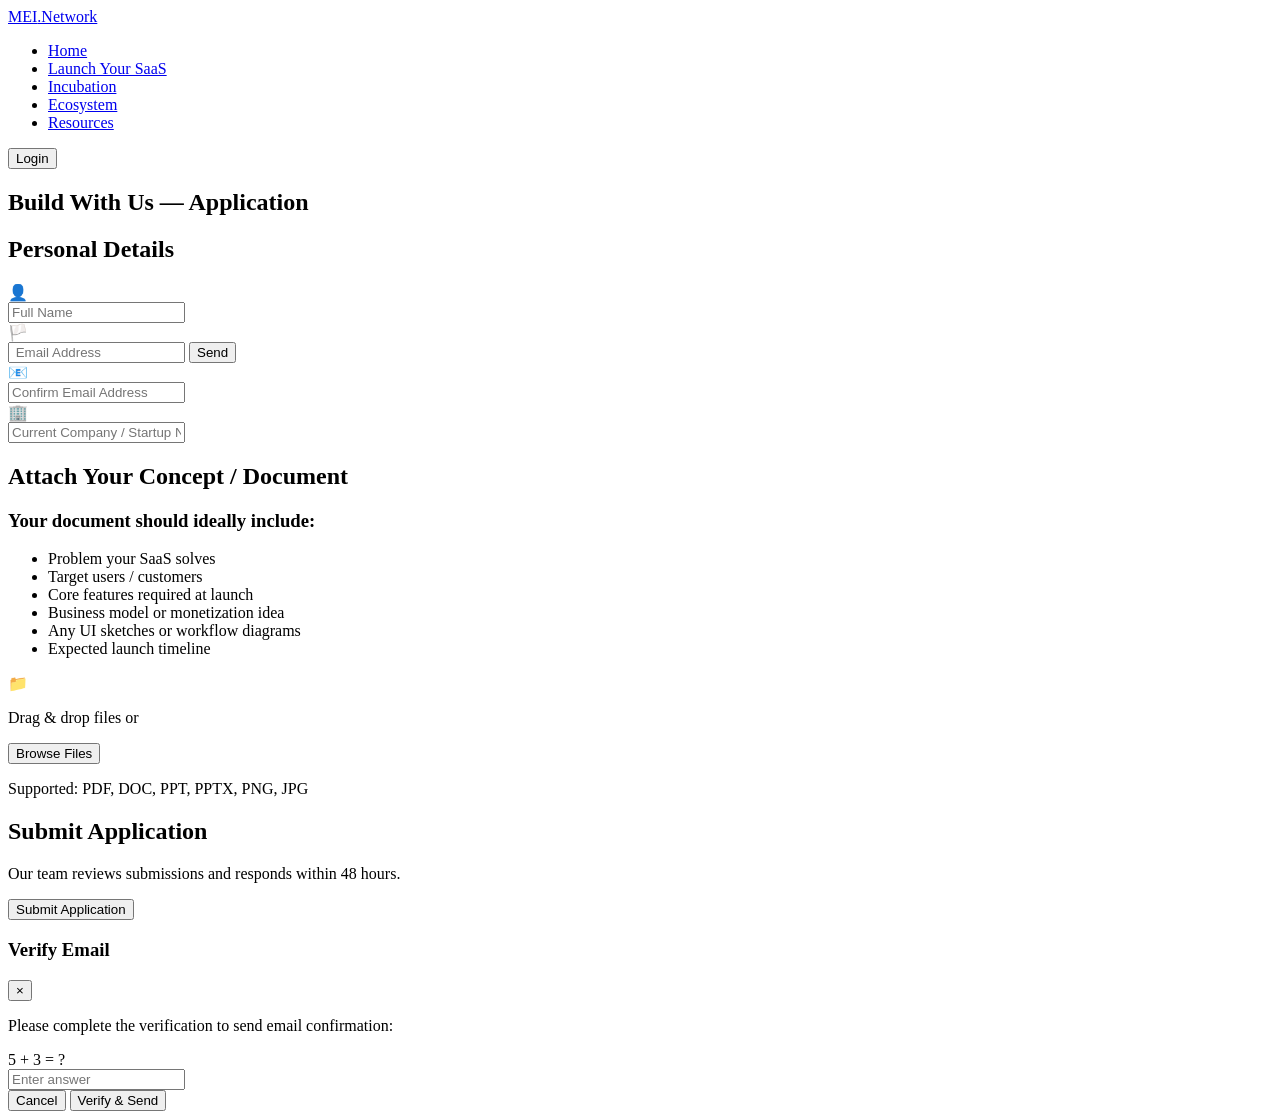
==== commit 0018e96c: "Add files via upload Updated file Text edited to Attach Your Concept / Document" ====
--- a/contact.html
+++ b/contact.html
@@ -5,7 +5,7 @@
     <meta charset="UTF-8">
     <meta name="viewport" content="width=device-width, initial-scale=1.0">
     <title>MEI Network - Application Form</title>
-    <link rel="stylesheet" href="./style.css">
+    <link rel="stylesheet" href="../css/style.css">
     <link rel="preconnect" href="https://fonts.googleapis.com">
     <link rel="preconnect" href="https://fonts.gstatic.com" crossorigin>
 </head>
@@ -86,7 +86,7 @@
                 <!-- File Upload Section -->
                 <div class="form-section">
                     <div class="section-heading-container">
-                        <h2 class="section-heading">Attach Your SaaS Concept / Requirements Document</h2>
+                        <h2 class="section-heading">Attach Your Concept / Document</h2>
                         <div class="info-icon-container">
                             <span class="info-icon" id="requirementsInfoIcon"></span>
                             <div class="info-tooltip" id="requirementsTooltip">
@@ -321,4 +321,4 @@
     </script>
 </body>
 
-</html>
+</html>
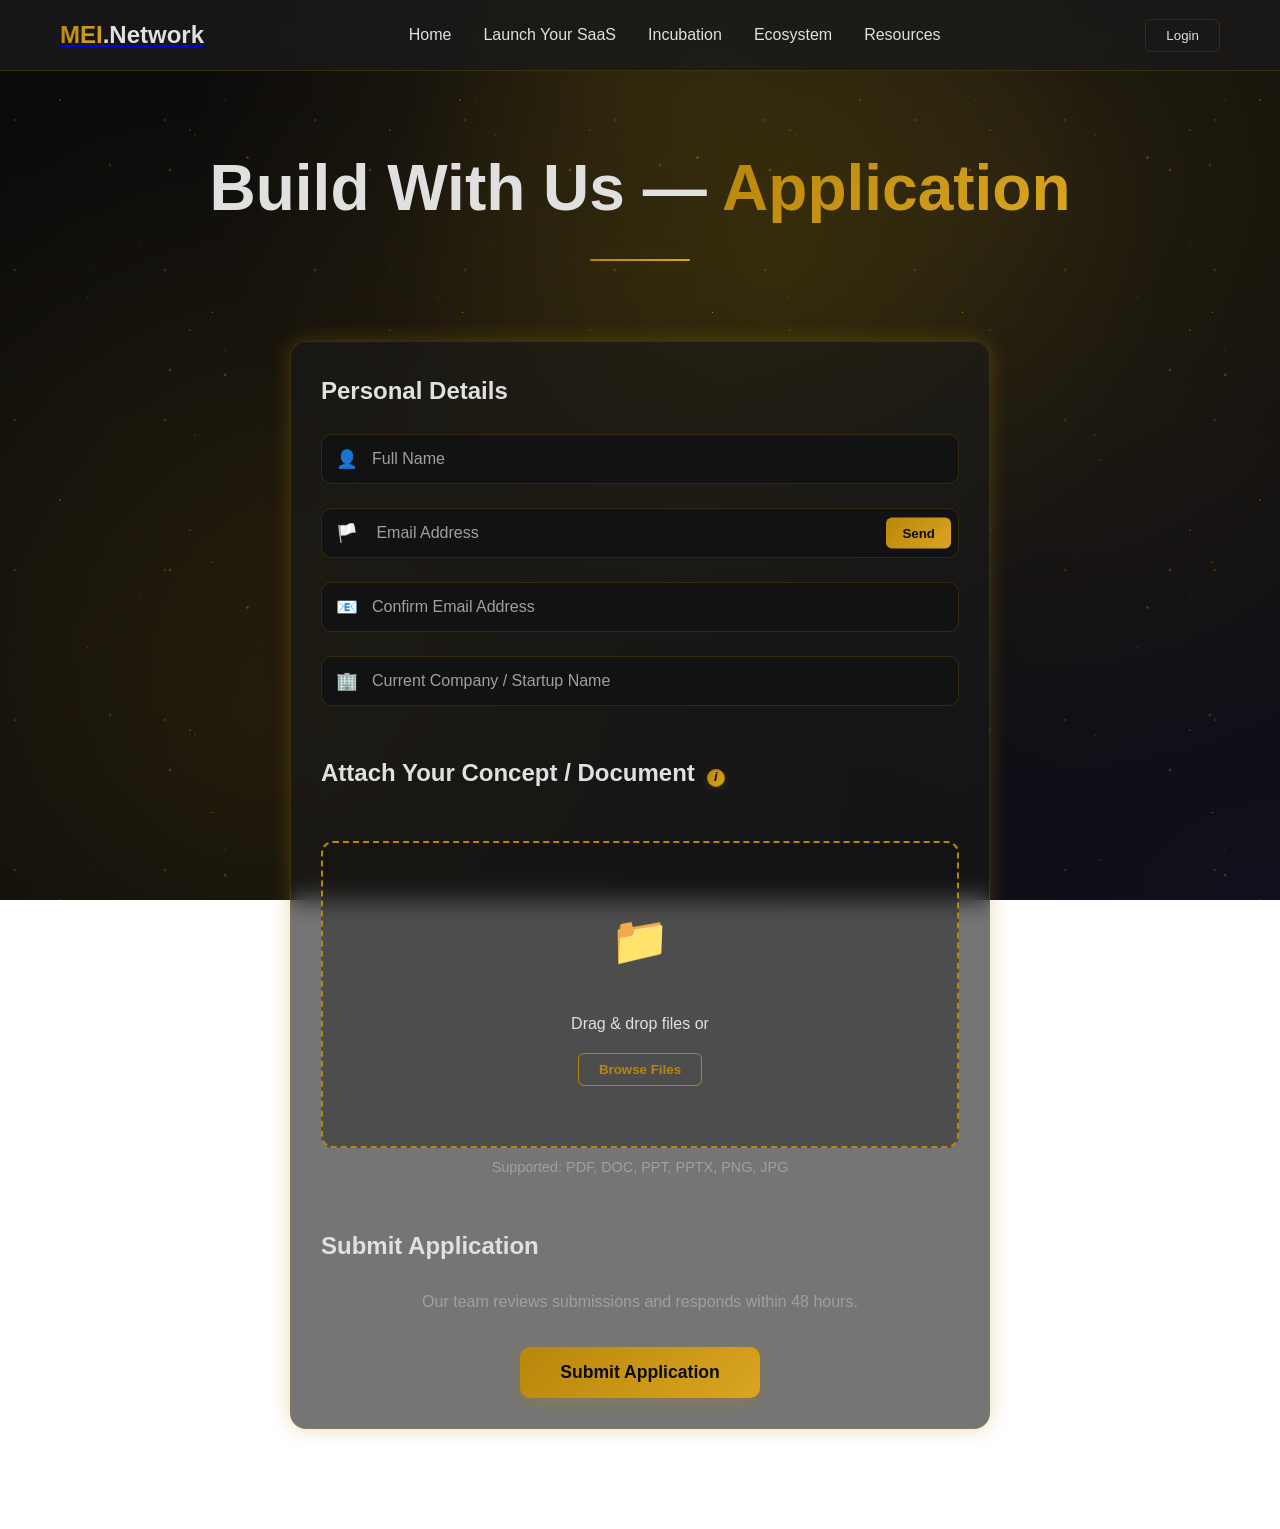
==== commit c49f0eeb: "Update contact.html" ====
--- a/contact.html
+++ b/contact.html
@@ -5,7 +5,7 @@
     <meta charset="UTF-8">
     <meta name="viewport" content="width=device-width, initial-scale=1.0">
     <title>MEI Network - Application Form</title>
-    <link rel="stylesheet" href="../css/style.css">
+  <link rel="stylesheet" href="../style.css">
     <link rel="preconnect" href="https://fonts.googleapis.com">
     <link rel="preconnect" href="https://fonts.gstatic.com" crossorigin>
 </head>
@@ -321,4 +321,4 @@
     </script>
 </body>
 
-</html>+</html>
--- a/style.css
+++ b/style.css
@@ -0,0 +1,1513 @@
+/* CSS Custom Properties */
+:root {
+  --primary-dark: #0b0b0b;
+  --card-dark: #1a1a1a;
+  --text-light: #e0e0e0;
+  --text-muted: #a0a0a0;
+  --gold-primary: #B8860B;
+  --gold-secondary: #DAA520;
+  --gold-gradient: linear-gradient(135deg, #B8860B 0%, #DAA520 100%);
+  --accent-blue: #4f46e5;
+  --success-green: #10b981;
+  --border-subtle: rgba(184, 134, 11, 0.2);
+  --glow-gold: 0 0 20px rgba(184, 134, 11, 0.3);
+  --backdrop-blur: blur(12px);
+}
+
+/* Reset and Base Styles */
+* {
+  margin: 0;
+  padding: 0;
+  box-sizing: border-box;
+}
+
+body {
+
+  font-family: 'Outfit', 'Space Grotesk', -apple-system, BlinkMacSystemFont, sans-serif;
+  color: var(--text-light);
+  line-height: 1.6;
+  overflow-x: hidden;
+}
+
+.container {
+  max-width: 1200px;
+  margin: 0 auto;
+  padding: 0 20px;
+}
+
+/* Cosmic Background with Golden Glitter */
+.cosmic-background {
+  position: fixed;
+  top: 0;
+  left: 0;
+  width: 100%;
+  height: 100%;
+  background:
+    radial-gradient(ellipse at top, rgba(184, 134, 11, 0.15) 0%, transparent 50%),
+    radial-gradient(ellipse at bottom right, rgba(79, 70, 229, 0.08) 0%, transparent 50%),
+    radial-gradient(circle at 20% 80%, rgba(184, 134, 11, 0.1) 0%, transparent 50%),
+    radial-gradient(circle at 80% 20%, rgba(218, 165, 32, 0.12) 0%, transparent 50%),
+    radial-gradient(circle at 60% 30%, rgba(255, 223, 0, 0.08) 0%, transparent 40%),
+    radial-gradient(circle at 25% 60%, rgba(184, 134, 11, 0.06) 0%, transparent 45%);
+  background-color: var(--primary-dark);
+  z-index: -3;
+}
+
+/* Base Glitter Layer */
+.cosmic-background::before {
+  content: '';
+  position: absolute;
+  top: 0;
+  left: 0;
+  width: 100%;
+  height: 100%;
+  background-image:
+    radial-gradient(2px 2px at 20% 30%, rgba(184, 134, 11, 0.4), transparent),
+    radial-gradient(1px 1px at 40% 70%, rgba(218, 165, 32, 0.3), transparent),
+    radial-gradient(1px 1px at 90% 40%, rgba(184, 134, 11, 0.35), transparent),
+    radial-gradient(2px 2px at 10% 80%, rgba(218, 165, 32, 0.25), transparent),
+    radial-gradient(1px 1px at 75% 15%, rgba(255, 223, 0, 0.4), transparent),
+    radial-gradient(1px 1px at 30% 90%, rgba(184, 134, 11, 0.3), transparent),
+    radial-gradient(2px 2px at 85% 85%, rgba(218, 165, 32, 0.35), transparent);
+  background-size: 550px 550px, 350px 350px, 250px 250px, 150px 150px, 400px 400px, 300px 300px, 200px 200px;
+  animation: float 20s ease-in-out infinite;
+  z-index: -2;
+}
+
+/* Enhanced Shimmer Layer */
+.cosmic-background::after {
+  content: '';
+  position: absolute;
+  top: 0;
+  left: 0;
+  width: 100%;
+  height: 100%;
+  background-image:
+    radial-gradient(1px 1px at 15% 25%, rgba(255, 223, 0, 0.6), transparent),
+    radial-gradient(1px 1px at 65% 45%, rgba(184, 134, 11, 0.5), transparent),
+    radial-gradient(2px 2px at 45% 75%, rgba(218, 165, 32, 0.4), transparent),
+    radial-gradient(1px 1px at 85% 25%, rgba(255, 215, 0, 0.5), transparent),
+    radial-gradient(1px 1px at 25% 85%, rgba(184, 134, 11, 0.4), transparent),
+    radial-gradient(1px 1px at 95% 65%, rgba(218, 165, 32, 0.6), transparent),
+    radial-gradient(2px 2px at 55% 35%, rgba(255, 223, 0, 0.3), transparent),
+    radial-gradient(1px 1px at 5% 55%, rgba(184, 134, 11, 0.5), transparent);
+  background-size: 400px 400px, 300px 300px, 500px 500px, 250px 250px, 350px 350px, 200px 200px, 450px 450px, 320px 320px;
+  animation: shimmer 15s ease-in-out infinite, twinkle 8s ease-in-out infinite;
+  z-index: -1;
+}
+
+@keyframes float {
+
+  0%,
+  100% {
+    transform: translateY(0px) rotate(0deg);
+  }
+
+  50% {
+    transform: translateY(-20px) rotate(1deg);
+  }
+}
+
+@keyframes shimmer {
+
+  0%,
+  100% {
+    opacity: 0.8;
+    transform: translateX(0px) translateY(0px) scale(1);
+  }
+
+  50% {
+    opacity: 1;
+    transform: translateX(10px) translateY(-15px) scale(1.1);
+  }
+}
+
+@keyframes twinkle {
+
+  0%,
+  100% {
+    opacity: 0.6;
+    filter: brightness(1);
+  }
+
+  25% {
+    opacity: 1;
+    filter: brightness(1.3);
+  }
+
+  75% {
+    opacity: 0.8;
+    filter: brightness(1.1);
+  }
+}
+
+/* Navigation */
+.navbar {
+  position: fixed;
+  top: 0;
+  left: 0;
+  right: 0;
+  background: rgba(26, 26, 26, 0.8);
+  backdrop-filter: var(--backdrop-blur);
+  border-bottom: 1px solid var(--border-subtle);
+  z-index: 1000;
+  transition: all 0.3s ease;
+}
+
+.nav-container {
+  max-width: 1200px;
+  margin: 0 auto;
+  padding: 0 20px;
+  display: flex;
+  justify-content: space-between;
+  align-items: center;
+  height: 70px;
+}
+
+.nav-logo {
+  font-size: 1.5rem;
+  font-weight: 700;
+}
+
+.logo-text {
+  background: var(--gold-gradient);
+  -webkit-background-clip: text;
+  -webkit-text-fill-color: transparent;
+  background-clip: text;
+}
+
+.logo-network {
+  color: var(--text-light);
+}
+
+.nav-menu {
+  display: flex;
+  list-style: none;
+  align-items: center;
+  gap: 2rem;
+}
+
+.nav-menu a {
+  color: var(--text-light);
+  text-decoration: none;
+  font-weight: 500;
+  transition: all 0.3s ease;
+  position: relative;
+}
+
+.nav-menu a:hover {
+  color: var(--gold-primary);
+}
+
+.nav-menu a::after {
+  content: '';
+  position: absolute;
+  bottom: -5px;
+  left: 0;
+  width: 0;
+  height: 2px;
+  background: var(--gold-gradient);
+  transition: width 0.3s ease;
+}
+
+.nav-menu a:hover::after {
+  width: 100%;
+}
+
+.login-btn {
+  background: transparent;
+  border: 1px solid var(--border-subtle);
+  color: var(--text-light);
+  padding: 8px 20px;
+  border-radius: 6px;
+  font-weight: 500;
+  cursor: pointer;
+  transition: all 0.3s ease;
+}
+
+.login-btn:hover {
+  background: var(--gold-gradient);
+  color: var(--primary-dark);
+  box-shadow: var(--glow-gold);
+}
+
+/* Hero Section */
+.hero {
+  padding: 150px 0 100px;
+  text-align: left;
+  position: relative;
+}
+
+.hero-title {
+  font-size: clamp(2.5rem, 5vw, 4rem);
+  font-weight: 700;
+  margin-bottom: 1.5rem;
+  line-height: 1.2;
+  text-align: left;
+
+}
+
+.mei-highlight {
+  background: var(--gold-gradient);
+  -webkit-background-clip: text;
+  -webkit-text-fill-color: transparent;
+  background-clip: text;
+  position: relative;
+}
+
+.hero-subtitle {
+  font-size: 1.2rem;
+  color: var(--text-muted);
+  margin-bottom: 2rem;
+  max-width: 600px;
+  /* margin-left: auto; */
+  margin-right: auto;
+  text-align: left;
+}
+
+.hero-text {
+  margin: 2rem 0;
+}
+
+.hero-line {
+  font-size: 1.5rem;
+  margin: 0.8rem 0;
+  color: var(--text-light);
+  font-weight: 600;
+}
+
+.hero-text strong {
+  background: var(--gold-gradient);
+  -webkit-background-clip: text;
+  -webkit-text-fill-color: transparent;
+  background-clip: text;
+  font-weight: 700;
+}
+
+.hero-cta {
+  display: flex;
+  gap: 1rem;
+  justify-content: center;
+  margin-top: 3rem;
+  flex-wrap: wrap;
+}
+
+/* Buttons */
+.cta-primary,
+.cta-secondary {
+  padding: 15px 30px;
+  border-radius: 8px;
+  font-size: 1rem;
+  font-weight: 600;
+  cursor: pointer;
+  transition: all 0.3s ease;
+  border: none;
+  text-decoration: none;
+  display: inline-block;
+}
+
+.cta-primary {
+  background: var(--gold-gradient);
+  color: var(--primary-dark);
+  box-shadow: 0 4px 15px rgba(212, 175, 55, 0.3);
+}
+
+.cta-primary:hover {
+  transform: translateY(-2px);
+  box-shadow: 0 8px 25px rgba(212, 175, 55, 0.4);
+}
+
+.cta-secondary {
+  background: transparent;
+  color: var(--text-light);
+  border: 2px solid var(--border-subtle);
+}
+
+.cta-secondary:hover {
+  background: rgba(212, 175, 55, 0.1);
+  border-color: var(--gold-primary);
+  transform: translateY(-2px);
+}
+
+/* Features Section */
+.features {
+  padding: 100px 0;
+}
+
+.section-title {
+  font-size: clamp(2rem, 4vw, 3rem);
+  font-weight: 700;
+  text-align: center;
+  margin-bottom: 4rem;
+}
+
+.highlight-text {
+  color: var(--gold-primary);
+}
+
+.features-grid {
+  display: grid;
+  grid-template-columns: repeat(auto-fit, minmax(350px, 1fr));
+  gap: 2rem;
+  margin-top: 4rem;
+}
+
+.feature-card {
+  background: rgba(26, 26, 26, 0.6);
+  padding: 2rem;
+  border-radius: 12px;
+  border: 1px solid var(--border-subtle);
+  transition: all 0.3s ease;
+  backdrop-filter: var(--backdrop-blur);
+}
+
+.feature-card:hover {
+  transform: translateY(-5px);
+  box-shadow: var(--glow-gold);
+  border-color: var(--gold-primary);
+}
+
+.feature-icon {
+  font-size: 2rem;
+  margin-bottom: 1rem;
+}
+
+.feature-card h3 {
+  font-size: 1.25rem;
+  font-weight: 600;
+  margin-bottom: 1rem;
+  color: var(--text-light);
+}
+
+.feature-card p {
+  color: var(--text-muted);
+  line-height: 1.6;
+}
+
+/* Launch Window Section */
+.launch-window {
+  padding: 100px 0;
+  text-align: center;
+}
+
+.section-subtitle {
+  font-size: 1.1rem;
+  color: var(--text-muted);
+  margin-bottom: 3rem;
+  max-width: 600px;
+  margin-left: auto;
+  margin-right: auto;
+}
+
+.process-flow {
+  display: flex;
+  align-items: center;
+  justify-content: center;
+  flex-wrap: wrap;
+  gap: 1rem;
+  margin: 3rem 0;
+}
+
+.process-item {
+  color: var(--text-light);
+  font-weight: 500;
+  font-size: 1.1rem;
+}
+
+.divider {
+  color: var(--gold-primary);
+  font-size: 1.2rem;
+  font-weight: bold;
+}
+
+.performance-note {
+  margin-top: 2rem;
+}
+
+.performance-note p {
+  color: var(--text-muted);
+  font-size: 1rem;
+}
+
+/* Showcase Section */
+.showcase {
+  padding: 100px 0;
+}
+
+.showcase-grid {
+  display: grid;
+  grid-template-columns: repeat(auto-fit, minmax(300px, 1fr));
+  gap: 2rem;
+}
+
+.showcase-card {
+  background: rgba(26, 26, 26, 0.4);
+  padding: 2.5rem;
+  border-radius: 16px;
+  border: 1px solid var(--border-subtle);
+  backdrop-filter: var(--backdrop-blur);
+  transition: all 0.3s ease;
+  text-align: center;
+}
+
+.showcase-card:hover {
+  transform: translateY(-8px);
+  box-shadow: 0 20px 40px rgba(212, 175, 55, 0.2);
+  border-color: var(--gold-primary);
+}
+
+.card-header h3 {
+  font-size: 1.5rem;
+  font-weight: 600;
+  margin-bottom: 0.5rem;
+  color: var(--text-light);
+}
+
+.card-subtitle {
+  color: var(--text-muted);
+  font-size: 0.95rem;
+}
+
+/* Tooltip Styles */
+.showcase-card[data-tooltip] {
+  position: relative;
+}
+
+.showcase-card[data-tooltip]:hover::before {
+  content: attr(data-tooltip);
+  position: absolute;
+  bottom: 100%;
+  left: 50%;
+  transform: translateX(-50%) translateY(-10px);
+  background: rgba(26, 26, 26, 0.95);
+  color: var(--text-light);
+  padding: 1rem 1.5rem;
+  border-radius: 12px;
+  border: 1px solid var(--border-subtle);
+  backdrop-filter: var(--backdrop-blur);
+  box-shadow: 0 10px 30px rgba(0, 0, 0, 0.3);
+  font-size: 0.9rem;
+  line-height: 1.5;
+  max-width: 280px;
+  white-space: normal;
+  text-align: center;
+  z-index: 1000;
+  opacity: 0;
+  visibility: hidden;
+  transition: all 0.3s ease;
+  pointer-events: none;
+}
+
+.showcase-card[data-tooltip]:hover::before {
+  opacity: 1;
+  visibility: visible;
+  transform: translateX(-50%) translateY(-5px);
+}
+
+/* Tooltip Arrow */
+.showcase-card[data-tooltip]:hover::after {
+  content: '';
+  position: absolute;
+  bottom: 100%;
+  left: 50%;
+  transform: translateX(-50%) translateY(5px);
+  width: 0;
+  height: 0;
+  border-left: 8px solid transparent;
+  border-right: 8px solid transparent;
+  border-top: 8px solid rgba(26, 26, 26, 0.95);
+  z-index: 1001;
+  opacity: 0;
+  visibility: hidden;
+  transition: all 0.3s ease;
+}
+
+.showcase-card[data-tooltip]:hover::after {
+  opacity: 1;
+  visibility: visible;
+  transform: translateX(-50%) translateY(0px);
+}
+
+.card-subtitle a {
+  text-decoration: underline;
+  color: inherit;
+}
+
+/* Final CTA Section */
+.final-cta {
+  padding: 100px 0;
+  text-align: center;
+}
+
+.stats {
+  display: flex;
+  justify-content: center;
+  align-items: center;
+  gap: 2rem;
+  margin: 1rem 0;
+  flex-wrap: wrap;
+}
+
+.stat-item {
+  display: flex;
+  flex-direction: column;
+  align-items: center;
+  text-align: center;
+  max-width: 320px;
+}
+
+.stat-number {
+  font-size: 1.1rem;
+  font-weight: 700;
+  color: var(--gold-primary);
+  margin-bottom: 0.5rem;
+  text-transform: uppercase;
+  letter-spacing: 0.5px;
+}
+
+.stat-label {
+  font-size: 0.85rem;
+  color: var(--text-muted);
+  line-height: 1.4;
+  margin-top: 0;
+}
+
+.stat-divider {
+  color: var(--text-muted);
+  font-size: 1.5rem;
+}
+
+.cta-buttons {
+  display: flex;
+  gap: 1rem;
+  justify-content: center;
+  margin: 3rem 0;
+  flex-wrap: wrap;
+}
+
+.partner-logos {
+  display: flex;
+  justify-content: center;
+  gap: 2rem;
+  margin-top: 3rem;
+  flex-wrap: wrap;
+}
+
+.partner-logo {
+  color: var(--text-muted);
+  font-size: 0.9rem;
+  opacity: 0.7;
+  transition: opacity 0.3s ease;
+}
+
+.partner-logo:hover {
+  opacity: 1;
+  color: var(--gold-primary);
+}
+
+/* Trusted By Section */
+/* .trusted-by {
+  padding: 50px 0;
+  text-align: center;
+  border-top: 1px solid var(--border-subtle);
+} */
+
+/* .trusted-text {
+  color: var(--text-muted);
+  font-size: 0.95rem;
+} */
+
+/* Responsive Design */
+@media (max-width: 768px) {
+  .nav-menu {
+    display: none;
+  }
+
+  .hero {
+    padding: 120px 0 80px;
+  }
+
+  .hero-cta {
+    flex-direction: column;
+    align-items: center;
+  }
+
+  .cta-primary,
+  .cta-secondary {
+    width: 100%;
+    max-width: 280px;
+  }
+
+  .features-grid {
+    grid-template-columns: 1fr;
+  }
+
+  .showcase-grid {
+    grid-template-columns: 1fr;
+  }
+
+  .stats {
+    flex-direction: column;
+    gap: 1rem;
+  }
+
+  .process-flow {
+    flex-direction: column;
+    gap: 1rem;
+  }
+
+  .divider {
+    transform: rotate(90deg);
+  }
+
+  .partner-logos {
+    flex-direction: column;
+    align-items: center;
+    gap: 1rem;
+  }
+}
+
+@media (max-width: 480px) {
+  .container {
+    padding: 0 15px;
+  }
+
+  .feature-card {
+    padding: 1.5rem;
+  }
+
+  .showcase-card {
+    padding: 2rem;
+  }
+}
+
+/* Footer Section */
+.footer {
+  background-color: transparent;
+  border-top: 1px solid var(--border-subtle);
+  padding: 60px 0 40px;
+  text-align: center;
+  position: relative;
+  z-index: 1;
+}
+
+.footer-content {
+  display: flex;
+  flex-direction: column;
+  align-items: center;
+  gap: 2rem;
+  width: 100%;
+}
+
+.footer-contact {
+  font-size: 1.1rem;
+  color: var(--text-light);
+  font-weight: 600;
+  margin-bottom: 1rem;
+}
+
+.footer-links {
+  display: flex;
+  gap: 2rem;
+  flex-wrap: wrap;
+  justify-content: center;
+}
+
+.footer-link {
+  color: var(--text-muted);
+  text-decoration: none;
+  font-size: 0.9rem;
+  transition: color 0.3s ease;
+  position: relative;
+}
+
+.footer-link:hover {
+  color: var(--gold-primary);
+}
+
+.footer-link::after {
+  content: '';
+  position: absolute;
+  width: 0;
+  height: 1px;
+  bottom: -3px;
+  left: 50%;
+  background-color: var(--gold-primary);
+  transition: all 0.3s ease;
+}
+
+.footer-link:hover::after {
+  width: 100%;
+  left: 0;
+}
+
+.footer-bottom {
+  display: flex;
+  flex-direction: column;
+  align-items: flex-start;
+  gap: 0.5rem;
+  margin-top: 1rem;
+  padding-top: 2rem;
+  /* border-top: 1px solid rgba(184, 134, 11, 0.1); */
+  width: 100%;
+}
+
+.footer-copyright {
+  color: var(--text-muted);
+  font-size: 0.85rem;
+}
+
+.footer-proprietor {
+  color: var(--text-muted);
+  font-size: 0.8rem;
+  opacity: 0.8;
+}
+
+/* Footer Responsive */
+@media (max-width: 768px) {
+  .footer {
+    padding: 40px 0 30px;
+  }
+
+  .footer-links {
+    flex-direction: column;
+    gap: 1rem;
+  }
+
+  .footer-content {
+    gap: 1.5rem;
+  }
+}
+
+/* ===== CONTACT/APPLICATION PAGE STYLES ===== */
+
+/* Contact Header Section */
+.contact-header {
+  padding: 150px 0 80px;
+  text-align: center;
+  position: relative;
+  z-index: 1;
+}
+
+.contact-title {
+  font-size: clamp(2.5rem, 5vw, 4rem);
+  font-weight: 700;
+  line-height: 1.2;
+  margin-bottom: 2rem;
+  color: var(--text-light);
+}
+
+.application-highlight {
+  background: var(--gold-gradient);
+  -webkit-background-clip: text;
+  -webkit-text-fill-color: transparent;
+  background-clip: text;
+}
+
+.title-divider {
+  width: 100px;
+  height: 2px;
+  background: var(--gold-gradient);
+  margin: 0 auto;
+  border-radius: 2px;
+  box-shadow: var(--glow-gold);
+}
+
+/* Application Form Section */
+.application-form {
+  padding: 0 0 100px;
+  position: relative;
+  z-index: 1;
+}
+
+.form-container {
+  max-width: 700px;
+  margin: 0 auto;
+  background: rgba(26, 26, 26, 0.6);
+  backdrop-filter: var(--backdrop-blur);
+  border: 1px solid var(--border-subtle);
+  border-radius: 16px;
+  padding: 30px;
+  box-shadow: var(--glow-gold);
+  transition: all 0.3s ease;
+}
+
+.form-container:hover {
+  border-color: var(--gold-primary);
+  box-shadow: 0 0 30px rgba(184, 134, 11, 0.4);
+}
+
+/* Form Sections */
+.form-section {
+  margin-bottom: 3rem;
+}
+
+.form-section:last-child {
+  margin-bottom: 0;
+}
+
+.section-heading {
+  font-size: 1.5rem;
+  font-weight: 600;
+  color: var(--text-light);
+  margin-bottom: 1.5rem;
+  text-align: left;
+}
+
+/* Input Styles */
+.input-group {
+  margin-bottom: 1.5rem;
+}
+
+.input-container {
+  position: relative;
+  display: flex;
+  align-items: center;
+}
+
+.input-icon {
+  position: absolute;
+  left: 15px;
+  z-index: 2;
+  font-size: 1.1rem;
+  color: var(--gold-primary);
+}
+
+.form-input {
+  width: 100%;
+  padding: 15px 15px 15px 50px;
+  background: #121212;
+  border: 1px solid var(--border-subtle);
+  border-radius: 10px;
+  color: var(--text-light);
+  font-size: 1rem;
+  font-family: inherit;
+  transition: all 0.3s ease;
+}
+
+.form-input:focus {
+  outline: none;
+  border-color: var(--gold-primary);
+  box-shadow: var(--glow-gold);
+  background: rgba(18, 18, 18, 0.9);
+}
+
+.form-input::placeholder {
+  color: var(--text-muted);
+}
+
+/* Send Button */
+.send-btn {
+  position: absolute;
+  right: 8px;
+  top: 50%;
+  transform: translateY(-50%);
+  background: var(--gold-gradient);
+  color: var(--primary-dark);
+  border: none;
+  padding: 8px 16px;
+  border-radius: 6px;
+  font-weight: 600;
+  cursor: pointer;
+  transition: all 0.3s ease;
+  z-index: 2;
+}
+
+.send-btn:hover {
+  transform: translateY(-50%) translateY(-2px);
+  box-shadow: 0 4px 15px rgba(184, 134, 11, 0.4);
+}
+
+/* File Upload Section */
+.upload-section {
+  display: flex;
+  gap: 2rem;
+  align-items: flex-start;
+}
+
+.upload-container {
+  flex: 1;
+}
+
+.upload-box {
+  border: 2px dashed var(--gold-primary);
+  border-radius: 10px;
+  padding: 40px 20px;
+  text-align: center;
+  cursor: pointer;
+  transition: all 0.3s ease;
+  background: rgba(18, 18, 18, 0.4);
+}
+
+.upload-box:hover,
+.upload-box.dragover {
+  border-color: var(--gold-secondary);
+  background: rgba(18, 18, 18, 0.6);
+  box-shadow: 0 0 20px rgba(184, 134, 11, 0.2);
+}
+
+.upload-content {
+  display: flex;
+  flex-direction: column;
+  align-items: center;
+  gap: 1rem;
+}
+
+.upload-text {
+  color: var(--text-light);
+  font-size: 1rem;
+  margin: 0;
+}
+
+.browse-btn {
+  background: transparent;
+  color: var(--gold-primary);
+  border: 1px solid var(--gold-primary);
+  padding: 8px 20px;
+  border-radius: 6px;
+  font-weight: 600;
+  cursor: pointer;
+  transition: all 0.3s ease;
+}
+
+.browse-btn:hover {
+  background: var(--gold-primary);
+  color: var(--primary-dark);
+}
+
+.file-formats {
+  color: var(--text-muted);
+  font-size: 0.9rem;
+  margin-top: 0.5rem;
+  text-align: center;
+}
+
+.uploaded-files {
+  color: var(--success-green);
+  font-weight: 500;
+  margin: 0;
+}
+
+/* Requirements Tooltip */
+.requirements-tooltip {
+  flex: 0 0 250px;
+  position: relative;
+}
+
+.tooltip-content {
+  background: rgba(26, 26, 26, 0.8);
+  backdrop-filter: var(--backdrop-blur);
+  border: 1px solid var(--border-subtle);
+  border-radius: 12px;
+  padding: 20px;
+  box-shadow: 0 8px 25px rgba(0, 0, 0, 0.3);
+}
+
+.tooltip-title {
+  color: var(--text-light);
+  font-size: 1rem;
+  font-weight: 600;
+  margin-bottom: 1rem;
+}
+
+.tooltip-list {
+  list-style: none;
+  padding: 0;
+  margin: 0;
+}
+
+.tooltip-list li {
+  color: var(--text-muted);
+  font-size: 0.9rem;
+  margin-bottom: 0.5rem;
+  position: relative;
+  padding-left: 15px;
+}
+
+.tooltip-list li::before {
+  content: '•';
+  color: var(--gold-primary);
+  position: absolute;
+  left: 0;
+  font-weight: bold;
+}
+
+/* Submit Section */
+.submit-section {
+  text-align: center;
+}
+
+.submit-subtitle {
+  color: var(--text-muted);
+  margin-bottom: 2rem;
+  font-size: 1rem;
+}
+
+.submit-btn {
+  background: var(--gold-gradient);
+  color: var(--primary-dark);
+  border: none;
+  padding: 15px 40px;
+  border-radius: 10px;
+  font-size: 1.1rem;
+  font-weight: 600;
+  cursor: pointer;
+  transition: all 0.3s ease;
+  box-shadow: 0 4px 15px rgba(184, 134, 11, 0.3);
+}
+
+.submit-btn:hover {
+  transform: translateY(-2px);
+  box-shadow: 0 8px 25px rgba(184, 134, 11, 0.4);
+}
+
+/* Captcha Modal */
+.modal-overlay {
+  display: none;
+  position: fixed;
+  top: 0;
+  left: 0;
+  width: 100%;
+  height: 100%;
+  background: rgba(0, 0, 0, 0.7);
+  backdrop-filter: blur(8px);
+  z-index: 2000;
+  justify-content: center;
+  align-items: center;
+}
+
+.modal-container {
+  background: rgba(26, 26, 26, 0.9);
+  backdrop-filter: var(--backdrop-blur);
+  border: 1px solid var(--border-subtle);
+  border-radius: 16px;
+  padding: 0;
+  max-width: 400px;
+  width: 90%;
+  box-shadow: 0 20px 40px rgba(0, 0, 0, 0.5);
+  animation: modalSlideIn 0.3s ease-out;
+}
+
+@keyframes modalSlideIn {
+  from {
+    opacity: 0;
+    transform: scale(0.9) translateY(-20px);
+  }
+
+  to {
+    opacity: 1;
+    transform: scale(1) translateY(0);
+  }
+}
+
+.modal-header {
+  padding: 20px 25px;
+  border-bottom: 1px solid var(--border-subtle);
+  display: flex;
+  justify-content: space-between;
+  align-items: center;
+}
+
+.modal-header h3 {
+  color: var(--text-light);
+  font-size: 1.2rem;
+  font-weight: 600;
+  margin: 0;
+}
+
+.modal-close {
+  background: none;
+  border: none;
+  color: var(--text-muted);
+  font-size: 1.5rem;
+  cursor: pointer;
+  transition: color 0.3s ease;
+  padding: 0;
+  width: 30px;
+  height: 30px;
+  display: flex;
+  align-items: center;
+  justify-content: center;
+}
+
+.modal-close:hover {
+  color: var(--text-light);
+}
+
+.modal-body {
+  padding: 25px;
+}
+
+.modal-body p {
+  color: var(--text-light);
+  margin-bottom: 1.5rem;
+  font-size: 1rem;
+}
+
+.captcha-container {
+  display: flex;
+  flex-direction: column;
+  gap: 1rem;
+}
+
+.captcha-question {
+  background: rgba(18, 18, 18, 0.6);
+  border: 1px solid var(--border-subtle);
+  border-radius: 8px;
+  padding: 15px;
+  text-align: center;
+  color: var(--text-light);
+  font-size: 1.2rem;
+  font-weight: 600;
+}
+
+.captcha-input {
+  padding: 12px 15px;
+  background: #121212;
+  border: 1px solid var(--border-subtle);
+  border-radius: 8px;
+  color: var(--text-light);
+  font-size: 1rem;
+  font-family: inherit;
+  transition: all 0.3s ease;
+}
+
+.captcha-input:focus {
+  outline: none;
+  border-color: var(--gold-primary);
+  box-shadow: 0 0 10px rgba(184, 134, 11, 0.2);
+}
+
+.modal-footer {
+  padding: 20px 25px;
+  border-top: 1px solid var(--border-subtle);
+  display: flex;
+  gap: 1rem;
+  justify-content: flex-end;
+}
+
+.modal-btn-cancel {
+  background: transparent;
+  color: var(--text-muted);
+  border: 1px solid var(--border-subtle);
+  padding: 10px 20px;
+  border-radius: 8px;
+  cursor: pointer;
+  transition: all 0.3s ease;
+}
+
+.modal-btn-cancel:hover {
+  color: var(--text-light);
+  border-color: var(--text-muted);
+}
+
+.modal-btn-verify {
+  background: var(--gold-gradient);
+  color: var(--primary-dark);
+  border: none;
+  padding: 10px 20px;
+  border-radius: 8px;
+  font-weight: 600;
+  cursor: pointer;
+  transition: all 0.3s ease;
+}
+
+.modal-btn-verify:hover {
+  transform: translateY(-1px);
+  box-shadow: 0 4px 15px rgba(184, 134, 11, 0.3);
+}
+
+/* Contact Page Responsive Design */
+@media (max-width: 768px) {
+  .contact-header {
+    padding: 120px 0 60px;
+  }
+
+  .form-container {
+    margin: 0 15px;
+    padding: 25px;
+  }
+
+  .upload-section {
+    flex-direction: column;
+    gap: 1.5rem;
+  }
+
+  .requirements-tooltip {
+    flex: none;
+  }
+
+  .modal-container {
+    margin: 20px;
+  }
+
+  .modal-footer {
+    flex-direction: column;
+    gap: 0.5rem;
+  }
+
+  .modal-footer button {
+    width: 100%;
+  }
+}
+
+@media (max-width: 480px) {
+  .contact-title {
+    font-size: clamp(2rem, 8vw, 3rem);
+  }
+
+  .form-container {
+    padding: 20px;
+  }
+
+  .input-container {
+    flex-direction: column;
+  }
+
+  .send-btn {
+    position: static;
+    transform: none;
+    margin-top: 10px;
+    width: 100%;
+  }
+
+  .upload-box {
+    padding: 30px 15px;
+  }
+}
+
+/* Enhanced Upload Section Styles */
+.section-heading-container {
+  display: flex;
+  align-items: baseline;
+  gap: 0.75rem;
+  margin-bottom: 1.5rem;
+}
+
+.info-icon-container {
+  position: relative;
+  display: inline-flex;
+  align-items: center;
+}
+
+.info-icon {
+  background: var(--gold-gradient);
+  color: var(--primary-dark);
+  font-size: 0.8rem;
+  font-weight: 600;
+  cursor: pointer;
+  transition: all 0.3s ease;
+  display: inline-flex;
+  align-items: center;
+  justify-content: center;
+  width: 18px;
+  height: 18px;
+  border-radius: 50%;
+  border: 1px solid var(--gold-primary);
+  box-shadow: 0 2px 8px rgba(184, 134, 11, 0.2);
+  font-family: -apple-system, BlinkMacSystemFont, 'Segoe UI', sans-serif;
+  line-height: 1;
+}
+
+.info-icon::before {
+  content: 'i';
+  font-style: italic;
+}
+
+.info-icon:hover {
+  background-color: var(--gold-secondary);
+  border-color: var(--gold-primary);
+  transform: scale(1.1);
+  box-shadow: 0 4px 12px rgba(184, 134, 11, 0.04);
+}
+
+.info-tooltip {
+  display: none;
+  position: absolute;
+  top: 25px;
+  left: -200px;
+  z-index: 100;
+  width: 280px;
+}
+
+.upload-section-expanded {
+  width: 100%;
+}
+
+.upload-container-expanded {
+  width: 100%;
+}
+
+.upload-box-expanded {
+  border: 2px dashed var(--gold-primary);
+  border-radius: 12px;
+  padding: 60px 30px;
+  text-align: center;
+  cursor: pointer;
+  transition: all 0.3s ease;
+  background: rgba(18, 18, 18, 0.4);
+  min-height: 200px;
+  display: flex;
+  flex-direction: column;
+  justify-content: center;
+  align-items: center;
+}
+
+.upload-box-expanded:hover,
+.upload-box-expanded.dragover {
+  border-color: var(--gold-secondary);
+  background: rgba(18, 18, 18, 0.6);
+  box-shadow: 0 0 20px rgba(184, 134, 11, 0.2);
+}
+
+.upload-icon {
+  font-size: 3rem;
+  margin-bottom: 1rem;
+  color: var(--gold-primary);
+}
+
+.uploaded-files-list {
+  display: flex;
+  flex-direction: column;
+  gap: 0.75rem;
+  margin: 1rem 0;
+}
+
+.file-item {
+  display: flex;
+  align-items: center;
+  gap: 0.5rem;
+  background: rgba(26, 26, 26, 0.8);
+  padding: 12px 16px;
+  border-radius: 8px;
+  border: 1px solid var(--border-subtle);
+}
+
+.file-icon {
+  color: var(--gold-primary);
+  font-size: 1.1rem;
+}
+
+.file-name {
+  color: var(--text-light);
+  font-weight: 500;
+  flex: 1;
+  word-break: break-word;
+}
+
+.file-size {
+  color: var(--text-muted);
+  font-size: 0.9rem;
+}
+
+.remove-file-btn {
+  background: none;
+  border: none;
+  color: var(--text-muted);
+  cursor: pointer;
+  padding: 4px;
+  border-radius: 50%;
+  transition: all 0.3s ease;
+  font-size: 1rem;
+}
+
+.remove-file-btn:hover {
+  background: rgba(255, 0, 0, 0.1);
+  color: #ff4444;
+}
+
+.upload-actions {
+  display: flex;
+  gap: 1rem;
+  justify-content: center;
+  margin-top: 1rem;
+}
+
+.add-more-btn {
+  display: flex;
+  align-items: center;
+  gap: 0.5rem;
+  background: var(--gold-gradient);
+  color: var(--primary-dark);
+  border: none;
+  padding: 10px 20px;
+  border-radius: 8px;
+  font-weight: 600;
+  cursor: pointer;
+  transition: all 0.3s ease;
+}
+
+.add-more-btn:hover {
+  transform: translateY(-1px);
+  box-shadow: 0 4px 15px rgba(184, 134, 11, 0.3);
+}
+
+.add-icon {
+  font-size: 1.2rem;
+  font-weight: bold;
+}
+
+.cancel-upload-btn {
+  background: transparent;
+  color: var(--text-muted);
+  border: 1px solid var(--border-subtle);
+  padding: 10px 20px;
+  border-radius: 8px;
+  cursor: pointer;
+  transition: all 0.3s ease;
+}
+
+.cancel-upload-btn:hover {
+  color: #ff4444;
+  border-color: rgba(255, 68, 68, 0.3);
+  background: rgba(255, 68, 68, 0.1);
+}
+
+/* Enhanced Upload Mobile Responsive */
+@media (max-width: 768px) {
+  .info-tooltip {
+    left: -150px;
+    width: 250px;
+  }
+
+  .upload-box-expanded {
+    padding: 40px 20px;
+    min-height: 160px;
+  }
+
+  .upload-actions {
+    flex-direction: column;
+    gap: 0.5rem;
+  }
+
+  .upload-actions button {
+    width: 100%;
+  }
+}
+
+@media (max-width: 480px) {
+  .section-heading-container {
+    flex-direction: column;
+    align-items: flex-start;
+    gap: 0.5rem;
+  }
+
+  .info-tooltip {
+    left: 0;
+    width: 220px;
+  }
+
+  .upload-box-expanded {
+    padding: 30px 15px;
+  }
+
+  .file-item {
+    flex-wrap: wrap;
+    gap: 0.25rem;
+  }
+
+  .file-size {
+    flex-basis: 100%;
+    margin-left: 1.6rem;
+  }
+}
